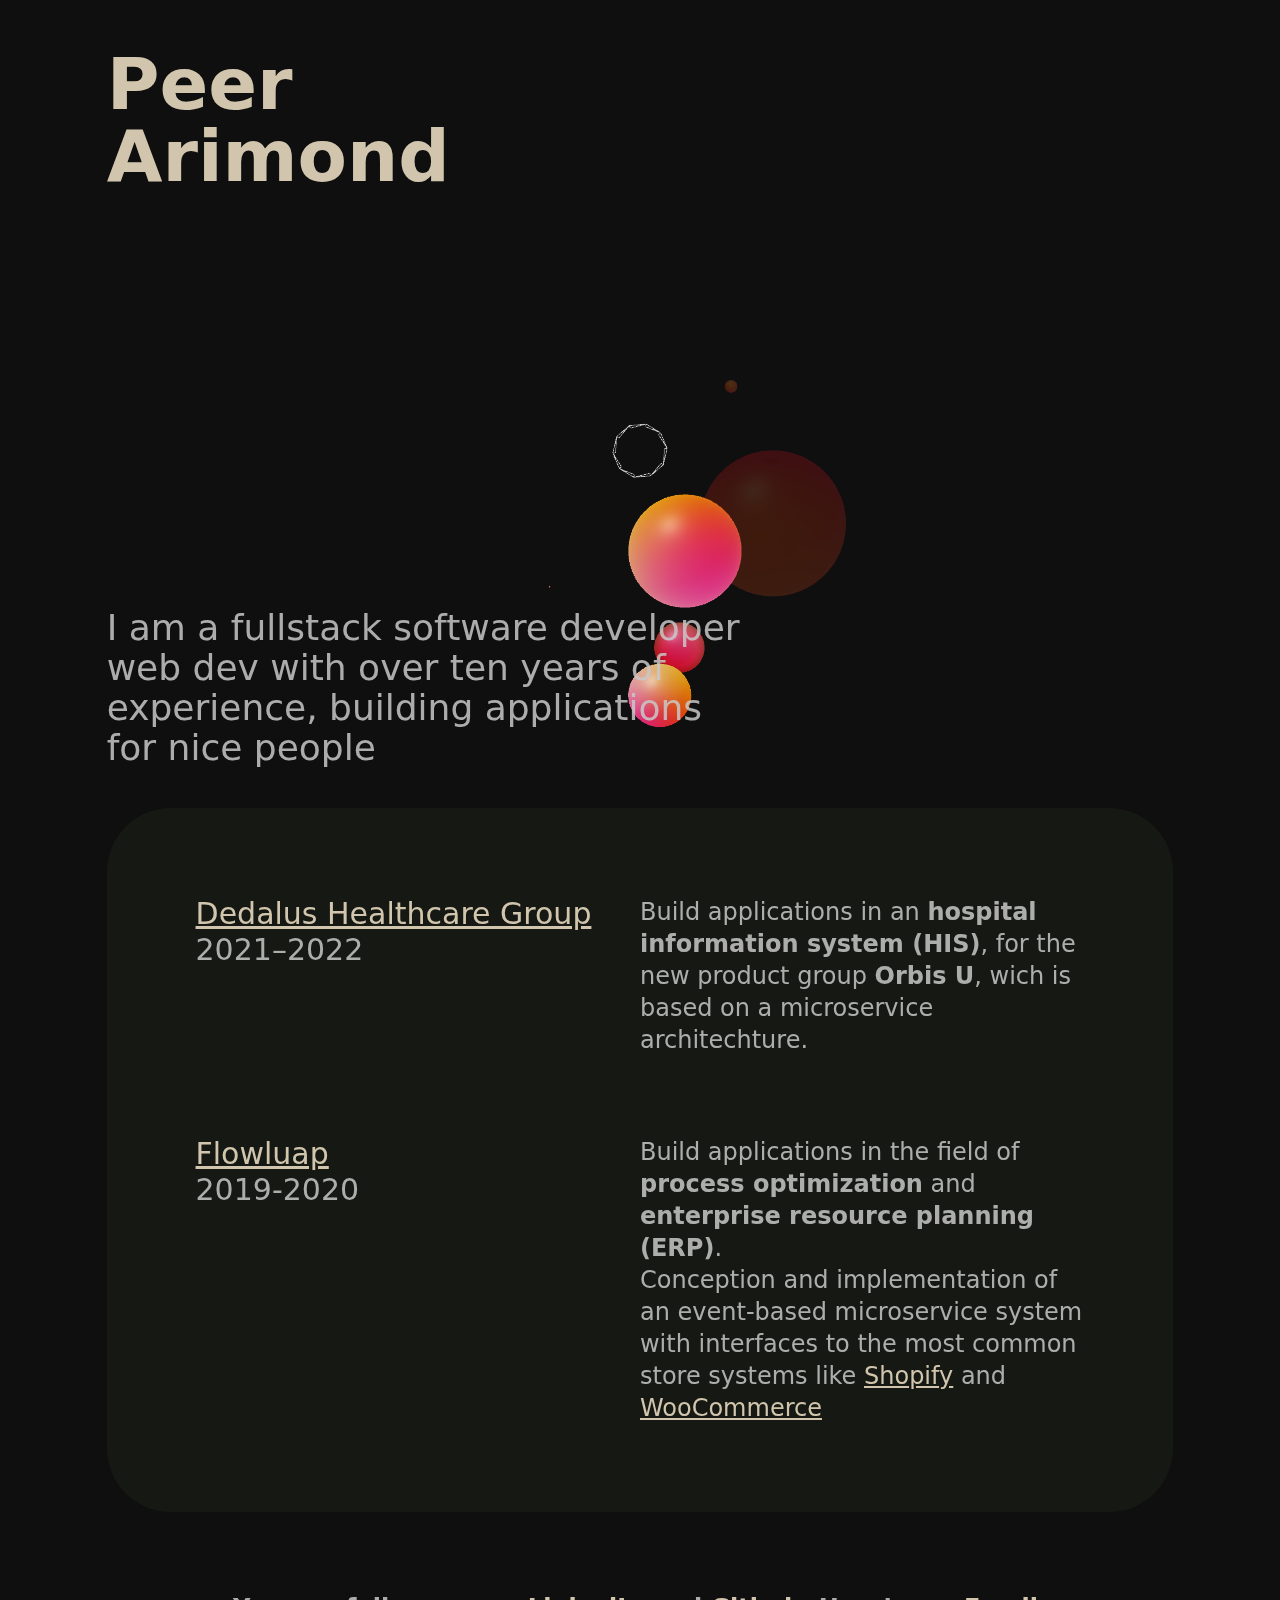
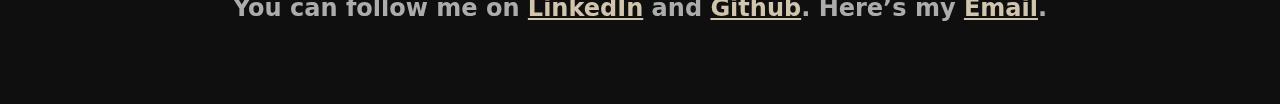
==== index.html @ 7340eb6e "Auto-generated commit [ci skip]" ====
<!DOCTYPE html><html lang="en"><head>
  <meta charset="utf-8">
  <title>Portfolio</title>
  <base href="/">
  <meta name="viewport" content="width=device-width, initial-scale=1">
  <link rel="icon" type="image/x-icon" href="favicon.ico">
<style>*,:before,:after{box-sizing:border-box;border-width:0;border-style:solid;border-color:currentColor}:before,:after{--tw-content:""}html{line-height:1.5;-webkit-text-size-adjust:100%;tab-size:4;font-family:ui-sans-serif,system-ui,-apple-system,BlinkMacSystemFont,Segoe UI,Roboto,Helvetica Neue,Arial,Noto Sans,sans-serif,"Apple Color Emoji","Segoe UI Emoji",Segoe UI Symbol,"Noto Color Emoji";font-feature-settings:normal}body{margin:0;line-height:inherit}:root{--color-primary:209 197 173;--color-secondary:200, 200, 200;--color-tertiary:88 25% 11%}*,:before,:after{--tw-border-spacing-x:0;--tw-border-spacing-y:0;--tw-translate-x:0;--tw-translate-y:0;--tw-rotate:0;--tw-skew-x:0;--tw-skew-y:0;--tw-scale-x:1;--tw-scale-y:1;--tw-pan-x: ;--tw-pan-y: ;--tw-pinch-zoom: ;--tw-scroll-snap-strictness:proximity;--tw-ordinal: ;--tw-slashed-zero: ;--tw-numeric-figure: ;--tw-numeric-spacing: ;--tw-numeric-fraction: ;--tw-ring-inset: ;--tw-ring-offset-width:0px;--tw-ring-offset-color:#fff;--tw-ring-color:rgb(59 130 246 / .5);--tw-ring-offset-shadow:0 0 #0000;--tw-ring-shadow:0 0 #0000;--tw-shadow:0 0 #0000;--tw-shadow-colored:0 0 #0000;--tw-blur: ;--tw-brightness: ;--tw-contrast: ;--tw-grayscale: ;--tw-hue-rotate: ;--tw-invert: ;--tw-saturate: ;--tw-sepia: ;--tw-drop-shadow: ;--tw-backdrop-blur: ;--tw-backdrop-brightness: ;--tw-backdrop-contrast: ;--tw-backdrop-grayscale: ;--tw-backdrop-hue-rotate: ;--tw-backdrop-invert: ;--tw-backdrop-opacity: ;--tw-backdrop-saturate: ;--tw-backdrop-sepia: }*{padding:0;margin:0;box-sizing:border-box}html,body{overflow-x:hidden}html{background:rgb(15,15,16);z-index:-20}</style><link rel="stylesheet" href="styles.ec985cc98e7683e4.css" media="print" onload="this.media='all'"><noscript><link rel="stylesheet" href="styles.ec985cc98e7683e4.css"></noscript></head>
<body>
  <app-root></app-root>
<script src="runtime.67fefa9fb21a4ef0.js" type="module"></script><script src="polyfills.e3939da79e770c83.js" type="module"></script><script src="main.a51f0bae66a8816e.js" type="module"></script>

</body></html>
---- styles.ec985cc98e7683e4.css ----
*,:before,:after{box-sizing:border-box;border-width:0;border-style:solid;border-color:currentColor}:before,:after{--tw-content: ""}html{line-height:1.5;-webkit-text-size-adjust:100%;tab-size:4;font-family:ui-sans-serif,system-ui,-apple-system,BlinkMacSystemFont,Segoe UI,Roboto,Helvetica Neue,Arial,Noto Sans,sans-serif,"Apple Color Emoji","Segoe UI Emoji",Segoe UI Symbol,"Noto Color Emoji";font-feature-settings:normal}body{margin:0;line-height:inherit}hr{height:0;color:inherit;border-top-width:1px}abbr:where([title]){-webkit-text-decoration:underline dotted;text-decoration:underline dotted}h1,h2,h3,h4,h5,h6{font-size:inherit;font-weight:inherit}a{color:inherit;text-decoration:inherit}b,strong{font-weight:bolder}code,kbd,samp,pre{font-family:ui-monospace,SFMono-Regular,Menlo,Monaco,Consolas,Liberation Mono,Courier New,monospace;font-size:1em}small{font-size:80%}sub,sup{font-size:75%;line-height:0;position:relative;vertical-align:baseline}sub{bottom:-.25em}sup{top:-.5em}table{text-indent:0;border-color:inherit;border-collapse:collapse}button,input,optgroup,select,textarea{font-family:inherit;font-size:100%;font-weight:inherit;line-height:inherit;color:inherit;margin:0;padding:0}button,select{text-transform:none}button,[type=button],[type=reset],[type=submit]{-webkit-appearance:button;background-color:transparent;background-image:none}:-moz-focusring{outline:auto}:-moz-ui-invalid{box-shadow:none}progress{vertical-align:baseline}::-webkit-inner-spin-button,::-webkit-outer-spin-button{height:auto}[type=search]{-webkit-appearance:textfield;outline-offset:-2px}::-webkit-search-decoration{-webkit-appearance:none}::-webkit-file-upload-button{-webkit-appearance:button;font:inherit}summary{display:list-item}blockquote,dl,dd,h1,h2,h3,h4,h5,h6,hr,figure,p,pre{margin:0}fieldset{margin:0;padding:0}legend{padding:0}ol,ul,menu{list-style:none;margin:0;padding:0}textarea{resize:vertical}input::placeholder,textarea::placeholder{opacity:1;color:#9ca3af}button,[role=button]{cursor:pointer}:disabled{cursor:default}img,svg,video,canvas,audio,iframe,embed,object{display:block;vertical-align:middle}img,video{max-width:100%;height:auto}[hidden]{display:none}:root{--color-primary: 209 197 173;--color-secondary: 200, 200, 200;--color-tertiary: 88 25% 11%}*,:before,:after{--tw-border-spacing-x: 0;--tw-border-spacing-y: 0;--tw-translate-x: 0;--tw-translate-y: 0;--tw-rotate: 0;--tw-skew-x: 0;--tw-skew-y: 0;--tw-scale-x: 1;--tw-scale-y: 1;--tw-pan-x: ;--tw-pan-y: ;--tw-pinch-zoom: ;--tw-scroll-snap-strictness: proximity;--tw-ordinal: ;--tw-slashed-zero: ;--tw-numeric-figure: ;--tw-numeric-spacing: ;--tw-numeric-fraction: ;--tw-ring-inset: ;--tw-ring-offset-width: 0px;--tw-ring-offset-color: #fff;--tw-ring-color: rgb(59 130 246 / .5);--tw-ring-offset-shadow: 0 0 #0000;--tw-ring-shadow: 0 0 #0000;--tw-shadow: 0 0 #0000;--tw-shadow-colored: 0 0 #0000;--tw-blur: ;--tw-brightness: ;--tw-contrast: ;--tw-grayscale: ;--tw-hue-rotate: ;--tw-invert: ;--tw-saturate: ;--tw-sepia: ;--tw-drop-shadow: ;--tw-backdrop-blur: ;--tw-backdrop-brightness: ;--tw-backdrop-contrast: ;--tw-backdrop-grayscale: ;--tw-backdrop-hue-rotate: ;--tw-backdrop-invert: ;--tw-backdrop-opacity: ;--tw-backdrop-saturate: ;--tw-backdrop-sepia: }::-webkit-backdrop{--tw-border-spacing-x: 0;--tw-border-spacing-y: 0;--tw-translate-x: 0;--tw-translate-y: 0;--tw-rotate: 0;--tw-skew-x: 0;--tw-skew-y: 0;--tw-scale-x: 1;--tw-scale-y: 1;--tw-pan-x: ;--tw-pan-y: ;--tw-pinch-zoom: ;--tw-scroll-snap-strictness: proximity;--tw-ordinal: ;--tw-slashed-zero: ;--tw-numeric-figure: ;--tw-numeric-spacing: ;--tw-numeric-fraction: ;--tw-ring-inset: ;--tw-ring-offset-width: 0px;--tw-ring-offset-color: #fff;--tw-ring-color: rgb(59 130 246 / .5);--tw-ring-offset-shadow: 0 0 #0000;--tw-ring-shadow: 0 0 #0000;--tw-shadow: 0 0 #0000;--tw-shadow-colored: 0 0 #0000;--tw-blur: ;--tw-brightness: ;--tw-contrast: ;--tw-grayscale: ;--tw-hue-rotate: ;--tw-invert: ;--tw-saturate: ;--tw-sepia: ;--tw-drop-shadow: ;--tw-backdrop-blur: ;--tw-backdrop-brightness: ;--tw-backdrop-contrast: ;--tw-backdrop-grayscale: ;--tw-backdrop-hue-rotate: ;--tw-backdrop-invert: ;--tw-backdrop-opacity: ;--tw-backdrop-saturate: ;--tw-backdrop-sepia: }::backdrop{--tw-border-spacing-x: 0;--tw-border-spacing-y: 0;--tw-translate-x: 0;--tw-translate-y: 0;--tw-rotate: 0;--tw-skew-x: 0;--tw-skew-y: 0;--tw-scale-x: 1;--tw-scale-y: 1;--tw-pan-x: ;--tw-pan-y: ;--tw-pinch-zoom: ;--tw-scroll-snap-strictness: proximity;--tw-ordinal: ;--tw-slashed-zero: ;--tw-numeric-figure: ;--tw-numeric-spacing: ;--tw-numeric-fraction: ;--tw-ring-inset: ;--tw-ring-offset-width: 0px;--tw-ring-offset-color: #fff;--tw-ring-color: rgb(59 130 246 / .5);--tw-ring-offset-shadow: 0 0 #0000;--tw-ring-shadow: 0 0 #0000;--tw-shadow: 0 0 #0000;--tw-shadow-colored: 0 0 #0000;--tw-blur: ;--tw-brightness: ;--tw-contrast: ;--tw-grayscale: ;--tw-hue-rotate: ;--tw-invert: ;--tw-saturate: ;--tw-sepia: ;--tw-drop-shadow: ;--tw-backdrop-blur: ;--tw-backdrop-brightness: ;--tw-backdrop-contrast: ;--tw-backdrop-grayscale: ;--tw-backdrop-hue-rotate: ;--tw-backdrop-invert: ;--tw-backdrop-opacity: ;--tw-backdrop-saturate: ;--tw-backdrop-sepia: }.fixed{position:fixed}.top-0{top:0}.right-0{right:0}.left-0{left:0}.-z-10{z-index:-10}.z-10{z-index:10}.my-20{margin-top:5rem;margin-bottom:5rem}.mt-10{margin-top:2.5rem}.flex{display:flex}.grid{display:grid}.h-full{height:100%}.grid-cols-layout{grid-template-columns:1fr 10fr 0fr 1fr}.grid-cols-timeline{grid-template-columns:1fr 5fr 5fr 1fr}.grid-rows-layout{grid-template-rows:1fr 3fr auto}.grid-rows-timeline{grid-template-rows:1fr auto}.flex-col{flex-direction:column}.justify-end{justify-content:flex-end}.place-self-center{place-self:center}.rounded-4xl{border-radius:4rem}.bg-tertiary{background-color:hsl(var(--color-tertiary) / .5)}.py-12{padding-top:3rem;padding-bottom:3rem}.py-10{padding-top:2.5rem;padding-bottom:2.5rem}.pt-12{padding-top:3rem}.text-2xl{font-size:1.5rem;line-height:2rem}.text-7xl{font-size:4.5rem;line-height:1}.text-4xl{font-size:2.25rem;line-height:2.5rem}.text-3xl{font-size:1.875rem;line-height:2.25rem}.font-bold{font-weight:700}.text-secondary{color:rgba(var(--color-secondary),.85)}.text-primary{color:rgb(var(--color-primary) / 1)}.underline{text-decoration-line:underline}.shadow{--tw-shadow: 0 1px 3px 0 rgb(0 0 0 / .1), 0 1px 2px -1px rgb(0 0 0 / .1);--tw-shadow-colored: 0 1px 3px 0 var(--tw-shadow-color), 0 1px 2px -1px var(--tw-shadow-color);box-shadow:var(--tw-ring-offset-shadow, 0 0 #0000),var(--tw-ring-shadow, 0 0 #0000),var(--tw-shadow)}.backdrop-blur-2xl{--tw-backdrop-blur: blur(40px);-webkit-backdrop-filter:var(--tw-backdrop-blur) var(--tw-backdrop-brightness) var(--tw-backdrop-contrast) var(--tw-backdrop-grayscale) var(--tw-backdrop-hue-rotate) var(--tw-backdrop-invert) var(--tw-backdrop-opacity) var(--tw-backdrop-saturate) var(--tw-backdrop-sepia);backdrop-filter:var(--tw-backdrop-blur) var(--tw-backdrop-brightness) var(--tw-backdrop-contrast) var(--tw-backdrop-grayscale) var(--tw-backdrop-hue-rotate) var(--tw-backdrop-invert) var(--tw-backdrop-opacity) var(--tw-backdrop-saturate) var(--tw-backdrop-sepia)}.backdrop-saturate-200{--tw-backdrop-saturate: saturate(2);-webkit-backdrop-filter:var(--tw-backdrop-blur) var(--tw-backdrop-brightness) var(--tw-backdrop-contrast) var(--tw-backdrop-grayscale) var(--tw-backdrop-hue-rotate) var(--tw-backdrop-invert) var(--tw-backdrop-opacity) var(--tw-backdrop-saturate) var(--tw-backdrop-sepia);backdrop-filter:var(--tw-backdrop-blur) var(--tw-backdrop-brightness) var(--tw-backdrop-contrast) var(--tw-backdrop-grayscale) var(--tw-backdrop-hue-rotate) var(--tw-backdrop-invert) var(--tw-backdrop-opacity) var(--tw-backdrop-saturate) var(--tw-backdrop-sepia)}.grid-areas-layout{grid-template-areas:". header header ." ". intro . ." ". timeline timeline ." ". footer footer ."}.grid-areas-timeline{grid-template-areas:". company company ." ". description description ."}.grid-in-header{grid-area:header}.grid-in-intro{grid-area:intro}.grid-in-timeline{grid-area:timeline}.grid-in-footer{grid-area:footer}.grid-in-company{grid-area:company}.grid-in-description{grid-area:description}@media (min-width: 640px){.sm\:grid-cols-layout-sm{grid-template-columns:1fr 8fr 2 fr 1fr}.sm\:grid-rows-timeline-sm{grid-template-rows:auto}.sm\:grid-areas-timeline-sm{grid-template-areas:". company description ."}}@media (min-width: 768px){.md\:grid-cols-layout-md{grid-template-columns:1fr 6fr 4fr 1fr}}*{padding:0;margin:0;box-sizing:border-box}html,body{overflow-x:hidden}html{background:rgb(15,15,16);z-index:-20}
---- styles.ec985cc98e7683e4.css ----
*,:before,:after{box-sizing:border-box;border-width:0;border-style:solid;border-color:currentColor}:before,:after{--tw-content: ""}html{line-height:1.5;-webkit-text-size-adjust:100%;tab-size:4;font-family:ui-sans-serif,system-ui,-apple-system,BlinkMacSystemFont,Segoe UI,Roboto,Helvetica Neue,Arial,Noto Sans,sans-serif,"Apple Color Emoji","Segoe UI Emoji",Segoe UI Symbol,"Noto Color Emoji";font-feature-settings:normal}body{margin:0;line-height:inherit}hr{height:0;color:inherit;border-top-width:1px}abbr:where([title]){-webkit-text-decoration:underline dotted;text-decoration:underline dotted}h1,h2,h3,h4,h5,h6{font-size:inherit;font-weight:inherit}a{color:inherit;text-decoration:inherit}b,strong{font-weight:bolder}code,kbd,samp,pre{font-family:ui-monospace,SFMono-Regular,Menlo,Monaco,Consolas,Liberation Mono,Courier New,monospace;font-size:1em}small{font-size:80%}sub,sup{font-size:75%;line-height:0;position:relative;vertical-align:baseline}sub{bottom:-.25em}sup{top:-.5em}table{text-indent:0;border-color:inherit;border-collapse:collapse}button,input,optgroup,select,textarea{font-family:inherit;font-size:100%;font-weight:inherit;line-height:inherit;color:inherit;margin:0;padding:0}button,select{text-transform:none}button,[type=button],[type=reset],[type=submit]{-webkit-appearance:button;background-color:transparent;background-image:none}:-moz-focusring{outline:auto}:-moz-ui-invalid{box-shadow:none}progress{vertical-align:baseline}::-webkit-inner-spin-button,::-webkit-outer-spin-button{height:auto}[type=search]{-webkit-appearance:textfield;outline-offset:-2px}::-webkit-search-decoration{-webkit-appearance:none}::-webkit-file-upload-button{-webkit-appearance:button;font:inherit}summary{display:list-item}blockquote,dl,dd,h1,h2,h3,h4,h5,h6,hr,figure,p,pre{margin:0}fieldset{margin:0;padding:0}legend{padding:0}ol,ul,menu{list-style:none;margin:0;padding:0}textarea{resize:vertical}input::placeholder,textarea::placeholder{opacity:1;color:#9ca3af}button,[role=button]{cursor:pointer}:disabled{cursor:default}img,svg,video,canvas,audio,iframe,embed,object{display:block;vertical-align:middle}img,video{max-width:100%;height:auto}[hidden]{display:none}:root{--color-primary: 209 197 173;--color-secondary: 200, 200, 200;--color-tertiary: 88 25% 11%}*,:before,:after{--tw-border-spacing-x: 0;--tw-border-spacing-y: 0;--tw-translate-x: 0;--tw-translate-y: 0;--tw-rotate: 0;--tw-skew-x: 0;--tw-skew-y: 0;--tw-scale-x: 1;--tw-scale-y: 1;--tw-pan-x: ;--tw-pan-y: ;--tw-pinch-zoom: ;--tw-scroll-snap-strictness: proximity;--tw-ordinal: ;--tw-slashed-zero: ;--tw-numeric-figure: ;--tw-numeric-spacing: ;--tw-numeric-fraction: ;--tw-ring-inset: ;--tw-ring-offset-width: 0px;--tw-ring-offset-color: #fff;--tw-ring-color: rgb(59 130 246 / .5);--tw-ring-offset-shadow: 0 0 #0000;--tw-ring-shadow: 0 0 #0000;--tw-shadow: 0 0 #0000;--tw-shadow-colored: 0 0 #0000;--tw-blur: ;--tw-brightness: ;--tw-contrast: ;--tw-grayscale: ;--tw-hue-rotate: ;--tw-invert: ;--tw-saturate: ;--tw-sepia: ;--tw-drop-shadow: ;--tw-backdrop-blur: ;--tw-backdrop-brightness: ;--tw-backdrop-contrast: ;--tw-backdrop-grayscale: ;--tw-backdrop-hue-rotate: ;--tw-backdrop-invert: ;--tw-backdrop-opacity: ;--tw-backdrop-saturate: ;--tw-backdrop-sepia: }::-webkit-backdrop{--tw-border-spacing-x: 0;--tw-border-spacing-y: 0;--tw-translate-x: 0;--tw-translate-y: 0;--tw-rotate: 0;--tw-skew-x: 0;--tw-skew-y: 0;--tw-scale-x: 1;--tw-scale-y: 1;--tw-pan-x: ;--tw-pan-y: ;--tw-pinch-zoom: ;--tw-scroll-snap-strictness: proximity;--tw-ordinal: ;--tw-slashed-zero: ;--tw-numeric-figure: ;--tw-numeric-spacing: ;--tw-numeric-fraction: ;--tw-ring-inset: ;--tw-ring-offset-width: 0px;--tw-ring-offset-color: #fff;--tw-ring-color: rgb(59 130 246 / .5);--tw-ring-offset-shadow: 0 0 #0000;--tw-ring-shadow: 0 0 #0000;--tw-shadow: 0 0 #0000;--tw-shadow-colored: 0 0 #0000;--tw-blur: ;--tw-brightness: ;--tw-contrast: ;--tw-grayscale: ;--tw-hue-rotate: ;--tw-invert: ;--tw-saturate: ;--tw-sepia: ;--tw-drop-shadow: ;--tw-backdrop-blur: ;--tw-backdrop-brightness: ;--tw-backdrop-contrast: ;--tw-backdrop-grayscale: ;--tw-backdrop-hue-rotate: ;--tw-backdrop-invert: ;--tw-backdrop-opacity: ;--tw-backdrop-saturate: ;--tw-backdrop-sepia: }::backdrop{--tw-border-spacing-x: 0;--tw-border-spacing-y: 0;--tw-translate-x: 0;--tw-translate-y: 0;--tw-rotate: 0;--tw-skew-x: 0;--tw-skew-y: 0;--tw-scale-x: 1;--tw-scale-y: 1;--tw-pan-x: ;--tw-pan-y: ;--tw-pinch-zoom: ;--tw-scroll-snap-strictness: proximity;--tw-ordinal: ;--tw-slashed-zero: ;--tw-numeric-figure: ;--tw-numeric-spacing: ;--tw-numeric-fraction: ;--tw-ring-inset: ;--tw-ring-offset-width: 0px;--tw-ring-offset-color: #fff;--tw-ring-color: rgb(59 130 246 / .5);--tw-ring-offset-shadow: 0 0 #0000;--tw-ring-shadow: 0 0 #0000;--tw-shadow: 0 0 #0000;--tw-shadow-colored: 0 0 #0000;--tw-blur: ;--tw-brightness: ;--tw-contrast: ;--tw-grayscale: ;--tw-hue-rotate: ;--tw-invert: ;--tw-saturate: ;--tw-sepia: ;--tw-drop-shadow: ;--tw-backdrop-blur: ;--tw-backdrop-brightness: ;--tw-backdrop-contrast: ;--tw-backdrop-grayscale: ;--tw-backdrop-hue-rotate: ;--tw-backdrop-invert: ;--tw-backdrop-opacity: ;--tw-backdrop-saturate: ;--tw-backdrop-sepia: }.fixed{position:fixed}.top-0{top:0}.right-0{right:0}.left-0{left:0}.-z-10{z-index:-10}.z-10{z-index:10}.my-20{margin-top:5rem;margin-bottom:5rem}.mt-10{margin-top:2.5rem}.flex{display:flex}.grid{display:grid}.h-full{height:100%}.grid-cols-layout{grid-template-columns:1fr 10fr 0fr 1fr}.grid-cols-timeline{grid-template-columns:1fr 5fr 5fr 1fr}.grid-rows-layout{grid-template-rows:1fr 3fr auto}.grid-rows-timeline{grid-template-rows:1fr auto}.flex-col{flex-direction:column}.justify-end{justify-content:flex-end}.place-self-center{place-self:center}.rounded-4xl{border-radius:4rem}.bg-tertiary{background-color:hsl(var(--color-tertiary) / .5)}.py-12{padding-top:3rem;padding-bottom:3rem}.py-10{padding-top:2.5rem;padding-bottom:2.5rem}.pt-12{padding-top:3rem}.text-2xl{font-size:1.5rem;line-height:2rem}.text-7xl{font-size:4.5rem;line-height:1}.text-4xl{font-size:2.25rem;line-height:2.5rem}.text-3xl{font-size:1.875rem;line-height:2.25rem}.font-bold{font-weight:700}.text-secondary{color:rgba(var(--color-secondary),.85)}.text-primary{color:rgb(var(--color-primary) / 1)}.underline{text-decoration-line:underline}.shadow{--tw-shadow: 0 1px 3px 0 rgb(0 0 0 / .1), 0 1px 2px -1px rgb(0 0 0 / .1);--tw-shadow-colored: 0 1px 3px 0 var(--tw-shadow-color), 0 1px 2px -1px var(--tw-shadow-color);box-shadow:var(--tw-ring-offset-shadow, 0 0 #0000),var(--tw-ring-shadow, 0 0 #0000),var(--tw-shadow)}.backdrop-blur-2xl{--tw-backdrop-blur: blur(40px);-webkit-backdrop-filter:var(--tw-backdrop-blur) var(--tw-backdrop-brightness) var(--tw-backdrop-contrast) var(--tw-backdrop-grayscale) var(--tw-backdrop-hue-rotate) var(--tw-backdrop-invert) var(--tw-backdrop-opacity) var(--tw-backdrop-saturate) var(--tw-backdrop-sepia);backdrop-filter:var(--tw-backdrop-blur) var(--tw-backdrop-brightness) var(--tw-backdrop-contrast) var(--tw-backdrop-grayscale) var(--tw-backdrop-hue-rotate) var(--tw-backdrop-invert) var(--tw-backdrop-opacity) var(--tw-backdrop-saturate) var(--tw-backdrop-sepia)}.backdrop-saturate-200{--tw-backdrop-saturate: saturate(2);-webkit-backdrop-filter:var(--tw-backdrop-blur) var(--tw-backdrop-brightness) var(--tw-backdrop-contrast) var(--tw-backdrop-grayscale) var(--tw-backdrop-hue-rotate) var(--tw-backdrop-invert) var(--tw-backdrop-opacity) var(--tw-backdrop-saturate) var(--tw-backdrop-sepia);backdrop-filter:var(--tw-backdrop-blur) var(--tw-backdrop-brightness) var(--tw-backdrop-contrast) var(--tw-backdrop-grayscale) var(--tw-backdrop-hue-rotate) var(--tw-backdrop-invert) var(--tw-backdrop-opacity) var(--tw-backdrop-saturate) var(--tw-backdrop-sepia)}.grid-areas-layout{grid-template-areas:". header header ." ". intro . ." ". timeline timeline ." ". footer footer ."}.grid-areas-timeline{grid-template-areas:". company company ." ". description description ."}.grid-in-header{grid-area:header}.grid-in-intro{grid-area:intro}.grid-in-timeline{grid-area:timeline}.grid-in-footer{grid-area:footer}.grid-in-company{grid-area:company}.grid-in-description{grid-area:description}@media (min-width: 640px){.sm\:grid-cols-layout-sm{grid-template-columns:1fr 8fr 2 fr 1fr}.sm\:grid-rows-timeline-sm{grid-template-rows:auto}.sm\:grid-areas-timeline-sm{grid-template-areas:". company description ."}}@media (min-width: 768px){.md\:grid-cols-layout-md{grid-template-columns:1fr 6fr 4fr 1fr}}*{padding:0;margin:0;box-sizing:border-box}html,body{overflow-x:hidden}html{background:rgb(15,15,16);z-index:-20}
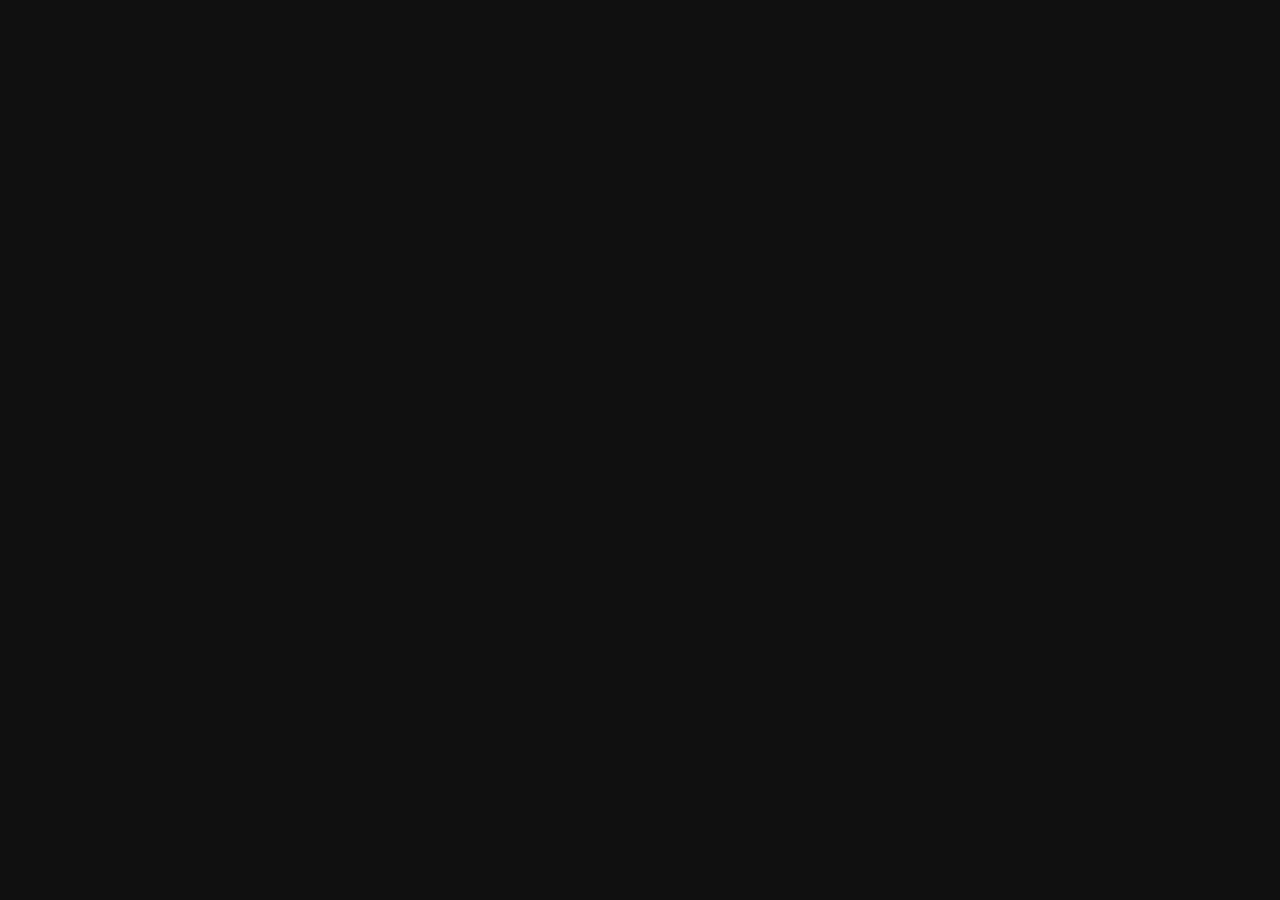
==== commit b6d36987: "Auto-generated commit [ci skip]" ====
--- a/index.html
+++ b/index.html
@@ -1,7 +1,7 @@
 <!DOCTYPE html><html lang="en"><head>
   <meta charset="utf-8">
   <title>Portfolio</title>
-  <base href="/">
+  <base href="/peer-arimond/">
   <meta name="viewport" content="width=device-width, initial-scale=1">
   <link rel="icon" type="image/x-icon" href="favicon.ico">
 <style>*,:before,:after{box-sizing:border-box;border-width:0;border-style:solid;border-color:currentColor}:before,:after{--tw-content:""}html{line-height:1.5;-webkit-text-size-adjust:100%;tab-size:4;font-family:ui-sans-serif,system-ui,-apple-system,BlinkMacSystemFont,Segoe UI,Roboto,Helvetica Neue,Arial,Noto Sans,sans-serif,"Apple Color Emoji","Segoe UI Emoji",Segoe UI Symbol,"Noto Color Emoji";font-feature-settings:normal}body{margin:0;line-height:inherit}:root{--color-primary:209 197 173;--color-secondary:200, 200, 200;--color-tertiary:88 25% 11%}*,:before,:after{--tw-border-spacing-x:0;--tw-border-spacing-y:0;--tw-translate-x:0;--tw-translate-y:0;--tw-rotate:0;--tw-skew-x:0;--tw-skew-y:0;--tw-scale-x:1;--tw-scale-y:1;--tw-pan-x: ;--tw-pan-y: ;--tw-pinch-zoom: ;--tw-scroll-snap-strictness:proximity;--tw-ordinal: ;--tw-slashed-zero: ;--tw-numeric-figure: ;--tw-numeric-spacing: ;--tw-numeric-fraction: ;--tw-ring-inset: ;--tw-ring-offset-width:0px;--tw-ring-offset-color:#fff;--tw-ring-color:rgb(59 130 246 / .5);--tw-ring-offset-shadow:0 0 #0000;--tw-ring-shadow:0 0 #0000;--tw-shadow:0 0 #0000;--tw-shadow-colored:0 0 #0000;--tw-blur: ;--tw-brightness: ;--tw-contrast: ;--tw-grayscale: ;--tw-hue-rotate: ;--tw-invert: ;--tw-saturate: ;--tw-sepia: ;--tw-drop-shadow: ;--tw-backdrop-blur: ;--tw-backdrop-brightness: ;--tw-backdrop-contrast: ;--tw-backdrop-grayscale: ;--tw-backdrop-hue-rotate: ;--tw-backdrop-invert: ;--tw-backdrop-opacity: ;--tw-backdrop-saturate: ;--tw-backdrop-sepia: }*{padding:0;margin:0;box-sizing:border-box}html,body{overflow-x:hidden}html{background:rgb(15,15,16);z-index:-20}</style><link rel="stylesheet" href="styles.ec985cc98e7683e4.css" media="print" onload="this.media='all'"><noscript><link rel="stylesheet" href="styles.ec985cc98e7683e4.css"></noscript></head>
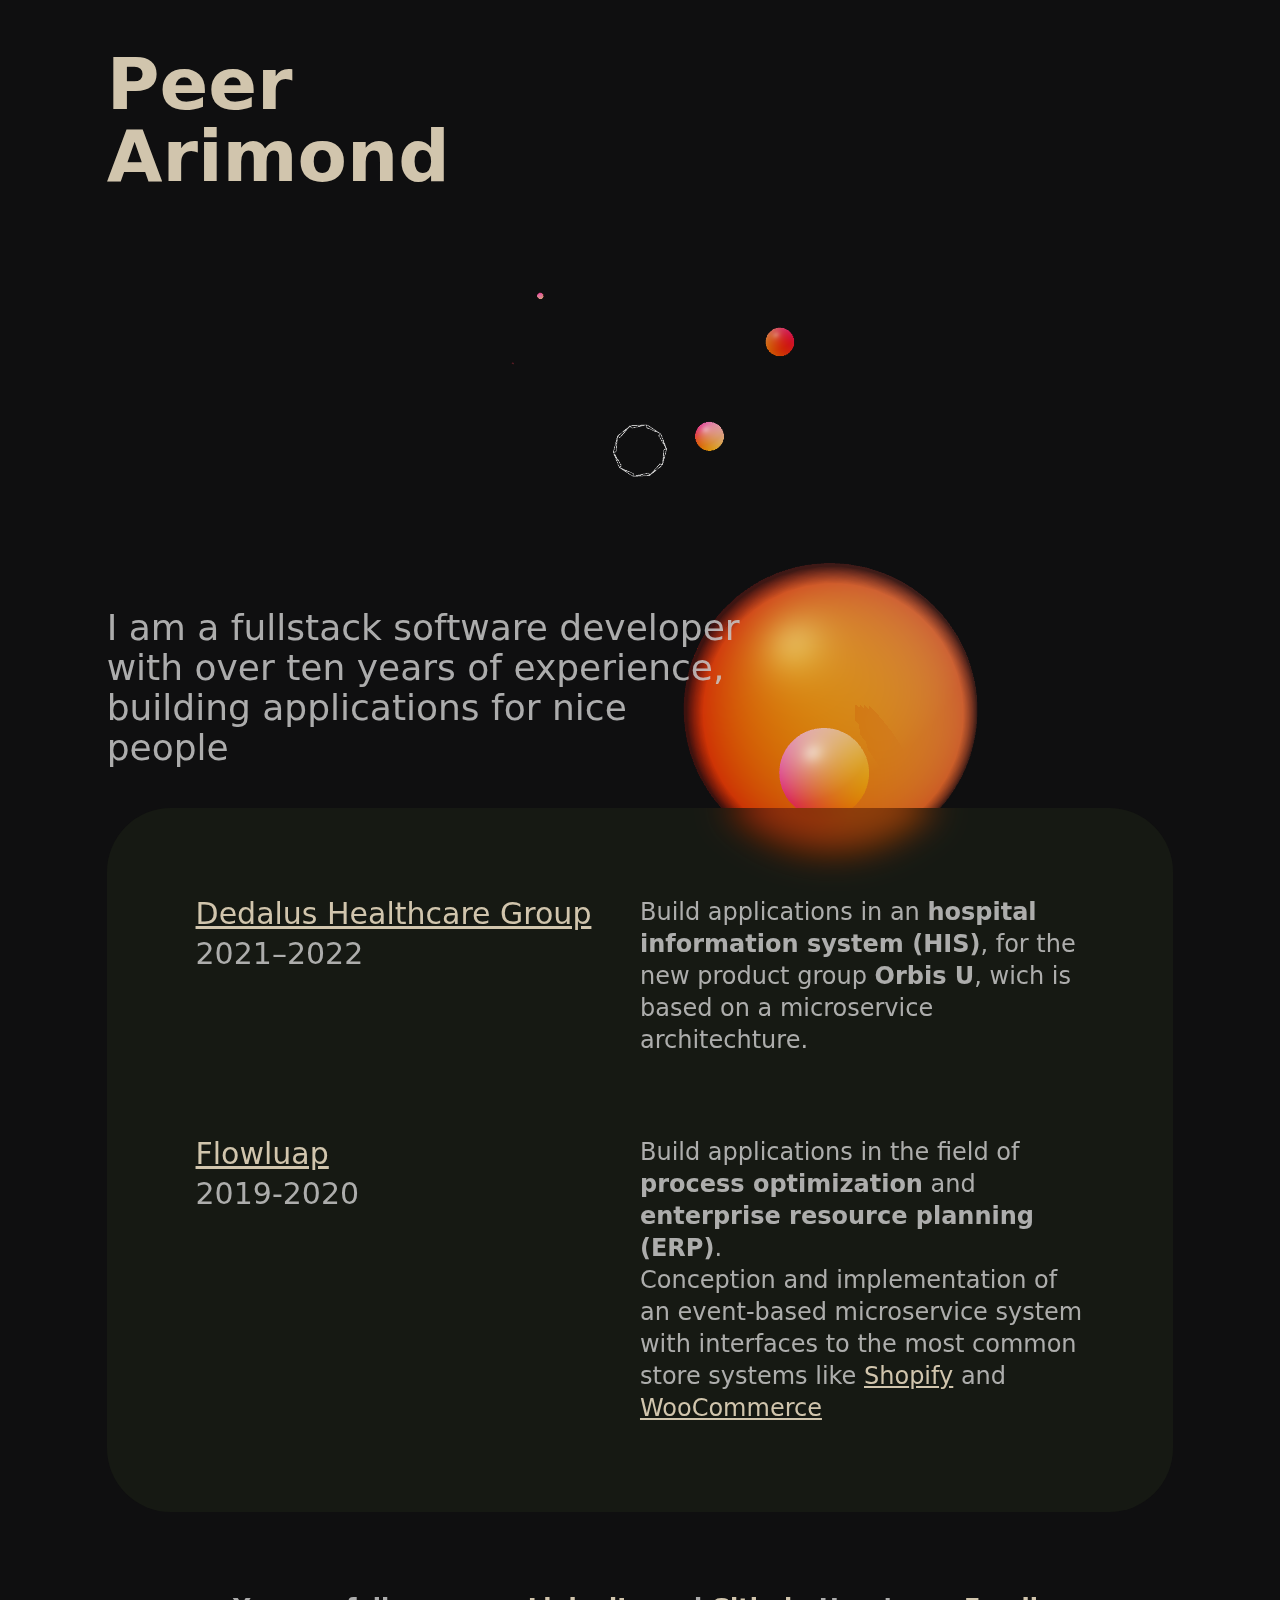
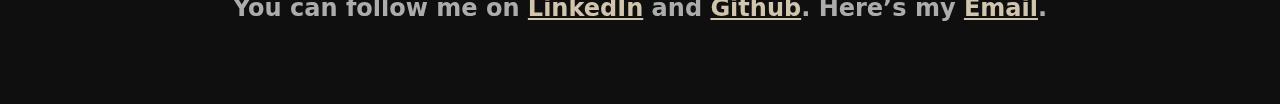
==== commit ee0d4c96: "Auto-generated commit [ci skip]" ====
--- a/index.html
+++ b/index.html
@@ -1,12 +1,12 @@
 <!DOCTYPE html><html lang="en"><head>
   <meta charset="utf-8">
   <title>Portfolio</title>
-  <base href="/peer-arimond/">
+  <base href="/">
   <meta name="viewport" content="width=device-width, initial-scale=1">
   <link rel="icon" type="image/x-icon" href="favicon.ico">
-<style>*,:before,:after{box-sizing:border-box;border-width:0;border-style:solid;border-color:currentColor}:before,:after{--tw-content:""}html{line-height:1.5;-webkit-text-size-adjust:100%;tab-size:4;font-family:ui-sans-serif,system-ui,-apple-system,BlinkMacSystemFont,Segoe UI,Roboto,Helvetica Neue,Arial,Noto Sans,sans-serif,"Apple Color Emoji","Segoe UI Emoji",Segoe UI Symbol,"Noto Color Emoji";font-feature-settings:normal}body{margin:0;line-height:inherit}:root{--color-primary:209 197 173;--color-secondary:200, 200, 200;--color-tertiary:88 25% 11%}*,:before,:after{--tw-border-spacing-x:0;--tw-border-spacing-y:0;--tw-translate-x:0;--tw-translate-y:0;--tw-rotate:0;--tw-skew-x:0;--tw-skew-y:0;--tw-scale-x:1;--tw-scale-y:1;--tw-pan-x: ;--tw-pan-y: ;--tw-pinch-zoom: ;--tw-scroll-snap-strictness:proximity;--tw-ordinal: ;--tw-slashed-zero: ;--tw-numeric-figure: ;--tw-numeric-spacing: ;--tw-numeric-fraction: ;--tw-ring-inset: ;--tw-ring-offset-width:0px;--tw-ring-offset-color:#fff;--tw-ring-color:rgb(59 130 246 / .5);--tw-ring-offset-shadow:0 0 #0000;--tw-ring-shadow:0 0 #0000;--tw-shadow:0 0 #0000;--tw-shadow-colored:0 0 #0000;--tw-blur: ;--tw-brightness: ;--tw-contrast: ;--tw-grayscale: ;--tw-hue-rotate: ;--tw-invert: ;--tw-saturate: ;--tw-sepia: ;--tw-drop-shadow: ;--tw-backdrop-blur: ;--tw-backdrop-brightness: ;--tw-backdrop-contrast: ;--tw-backdrop-grayscale: ;--tw-backdrop-hue-rotate: ;--tw-backdrop-invert: ;--tw-backdrop-opacity: ;--tw-backdrop-saturate: ;--tw-backdrop-sepia: }*{padding:0;margin:0;box-sizing:border-box}html,body{overflow-x:hidden}html{background:rgb(15,15,16);z-index:-20}</style><link rel="stylesheet" href="styles.ec985cc98e7683e4.css" media="print" onload="this.media='all'"><noscript><link rel="stylesheet" href="styles.ec985cc98e7683e4.css"></noscript></head>
+<style>*,:before,:after{box-sizing:border-box;border-width:0;border-style:solid;border-color:currentColor}:before,:after{--tw-content:""}html{line-height:1.5;-webkit-text-size-adjust:100%;tab-size:4;font-family:ui-sans-serif,system-ui,-apple-system,BlinkMacSystemFont,Segoe UI,Roboto,Helvetica Neue,Arial,Noto Sans,sans-serif,"Apple Color Emoji","Segoe UI Emoji",Segoe UI Symbol,"Noto Color Emoji";font-feature-settings:normal}body{margin:0;line-height:inherit}:root{--color-primary:209 197 173;--color-secondary:200, 200, 200;--color-tertiary:88 25% 11%}*,:before,:after{--tw-border-spacing-x:0;--tw-border-spacing-y:0;--tw-translate-x:0;--tw-translate-y:0;--tw-rotate:0;--tw-skew-x:0;--tw-skew-y:0;--tw-scale-x:1;--tw-scale-y:1;--tw-pan-x: ;--tw-pan-y: ;--tw-pinch-zoom: ;--tw-scroll-snap-strictness:proximity;--tw-ordinal: ;--tw-slashed-zero: ;--tw-numeric-figure: ;--tw-numeric-spacing: ;--tw-numeric-fraction: ;--tw-ring-inset: ;--tw-ring-offset-width:0px;--tw-ring-offset-color:#fff;--tw-ring-color:rgb(59 130 246 / .5);--tw-ring-offset-shadow:0 0 #0000;--tw-ring-shadow:0 0 #0000;--tw-shadow:0 0 #0000;--tw-shadow-colored:0 0 #0000;--tw-blur: ;--tw-brightness: ;--tw-contrast: ;--tw-grayscale: ;--tw-hue-rotate: ;--tw-invert: ;--tw-saturate: ;--tw-sepia: ;--tw-drop-shadow: ;--tw-backdrop-blur: ;--tw-backdrop-brightness: ;--tw-backdrop-contrast: ;--tw-backdrop-grayscale: ;--tw-backdrop-hue-rotate: ;--tw-backdrop-invert: ;--tw-backdrop-opacity: ;--tw-backdrop-saturate: ;--tw-backdrop-sepia: }*{padding:0;margin:0;box-sizing:border-box}html,body{overflow-x:hidden}html{background:rgb(15,15,16);z-index:-20}</style><link rel="stylesheet" href="styles.a7228da8d2504c2a.css" media="print" onload="this.media='all'"><noscript><link rel="stylesheet" href="styles.a7228da8d2504c2a.css"></noscript></head>
 <body>
   <app-root></app-root>
-<script src="runtime.67fefa9fb21a4ef0.js" type="module"></script><script src="polyfills.e3939da79e770c83.js" type="module"></script><script src="main.a51f0bae66a8816e.js" type="module"></script>
+<script src="runtime.67fefa9fb21a4ef0.js" type="module"></script><script src="polyfills.e3939da79e770c83.js" type="module"></script><script src="main.e2fc03b09c9a84e8.js" type="module"></script>
 
 </body></html>--- a/styles.a7228da8d2504c2a.css
+++ b/styles.a7228da8d2504c2a.css
@@ -0,0 +1 @@
+*,:before,:after{box-sizing:border-box;border-width:0;border-style:solid;border-color:currentColor}:before,:after{--tw-content: ""}html{line-height:1.5;-webkit-text-size-adjust:100%;tab-size:4;font-family:ui-sans-serif,system-ui,-apple-system,BlinkMacSystemFont,Segoe UI,Roboto,Helvetica Neue,Arial,Noto Sans,sans-serif,"Apple Color Emoji","Segoe UI Emoji",Segoe UI Symbol,"Noto Color Emoji";font-feature-settings:normal}body{margin:0;line-height:inherit}hr{height:0;color:inherit;border-top-width:1px}abbr:where([title]){-webkit-text-decoration:underline dotted;text-decoration:underline dotted}h1,h2,h3,h4,h5,h6{font-size:inherit;font-weight:inherit}a{color:inherit;text-decoration:inherit}b,strong{font-weight:bolder}code,kbd,samp,pre{font-family:ui-monospace,SFMono-Regular,Menlo,Monaco,Consolas,Liberation Mono,Courier New,monospace;font-size:1em}small{font-size:80%}sub,sup{font-size:75%;line-height:0;position:relative;vertical-align:baseline}sub{bottom:-.25em}sup{top:-.5em}table{text-indent:0;border-color:inherit;border-collapse:collapse}button,input,optgroup,select,textarea{font-family:inherit;font-size:100%;font-weight:inherit;line-height:inherit;color:inherit;margin:0;padding:0}button,select{text-transform:none}button,[type=button],[type=reset],[type=submit]{-webkit-appearance:button;background-color:transparent;background-image:none}:-moz-focusring{outline:auto}:-moz-ui-invalid{box-shadow:none}progress{vertical-align:baseline}::-webkit-inner-spin-button,::-webkit-outer-spin-button{height:auto}[type=search]{-webkit-appearance:textfield;outline-offset:-2px}::-webkit-search-decoration{-webkit-appearance:none}::-webkit-file-upload-button{-webkit-appearance:button;font:inherit}summary{display:list-item}blockquote,dl,dd,h1,h2,h3,h4,h5,h6,hr,figure,p,pre{margin:0}fieldset{margin:0;padding:0}legend{padding:0}ol,ul,menu{list-style:none;margin:0;padding:0}textarea{resize:vertical}input::placeholder,textarea::placeholder{opacity:1;color:#9ca3af}button,[role=button]{cursor:pointer}:disabled{cursor:default}img,svg,video,canvas,audio,iframe,embed,object{display:block;vertical-align:middle}img,video{max-width:100%;height:auto}[hidden]{display:none}:root{--color-primary: 209 197 173;--color-secondary: 200, 200, 200;--color-tertiary: 88 25% 11%}*,:before,:after{--tw-border-spacing-x: 0;--tw-border-spacing-y: 0;--tw-translate-x: 0;--tw-translate-y: 0;--tw-rotate: 0;--tw-skew-x: 0;--tw-skew-y: 0;--tw-scale-x: 1;--tw-scale-y: 1;--tw-pan-x: ;--tw-pan-y: ;--tw-pinch-zoom: ;--tw-scroll-snap-strictness: proximity;--tw-ordinal: ;--tw-slashed-zero: ;--tw-numeric-figure: ;--tw-numeric-spacing: ;--tw-numeric-fraction: ;--tw-ring-inset: ;--tw-ring-offset-width: 0px;--tw-ring-offset-color: #fff;--tw-ring-color: rgb(59 130 246 / .5);--tw-ring-offset-shadow: 0 0 #0000;--tw-ring-shadow: 0 0 #0000;--tw-shadow: 0 0 #0000;--tw-shadow-colored: 0 0 #0000;--tw-blur: ;--tw-brightness: ;--tw-contrast: ;--tw-grayscale: ;--tw-hue-rotate: ;--tw-invert: ;--tw-saturate: ;--tw-sepia: ;--tw-drop-shadow: ;--tw-backdrop-blur: ;--tw-backdrop-brightness: ;--tw-backdrop-contrast: ;--tw-backdrop-grayscale: ;--tw-backdrop-hue-rotate: ;--tw-backdrop-invert: ;--tw-backdrop-opacity: ;--tw-backdrop-saturate: ;--tw-backdrop-sepia: }::-webkit-backdrop{--tw-border-spacing-x: 0;--tw-border-spacing-y: 0;--tw-translate-x: 0;--tw-translate-y: 0;--tw-rotate: 0;--tw-skew-x: 0;--tw-skew-y: 0;--tw-scale-x: 1;--tw-scale-y: 1;--tw-pan-x: ;--tw-pan-y: ;--tw-pinch-zoom: ;--tw-scroll-snap-strictness: proximity;--tw-ordinal: ;--tw-slashed-zero: ;--tw-numeric-figure: ;--tw-numeric-spacing: ;--tw-numeric-fraction: ;--tw-ring-inset: ;--tw-ring-offset-width: 0px;--tw-ring-offset-color: #fff;--tw-ring-color: rgb(59 130 246 / .5);--tw-ring-offset-shadow: 0 0 #0000;--tw-ring-shadow: 0 0 #0000;--tw-shadow: 0 0 #0000;--tw-shadow-colored: 0 0 #0000;--tw-blur: ;--tw-brightness: ;--tw-contrast: ;--tw-grayscale: ;--tw-hue-rotate: ;--tw-invert: ;--tw-saturate: ;--tw-sepia: ;--tw-drop-shadow: ;--tw-backdrop-blur: ;--tw-backdrop-brightness: ;--tw-backdrop-contrast: ;--tw-backdrop-grayscale: ;--tw-backdrop-hue-rotate: ;--tw-backdrop-invert: ;--tw-backdrop-opacity: ;--tw-backdrop-saturate: ;--tw-backdrop-sepia: }::backdrop{--tw-border-spacing-x: 0;--tw-border-spacing-y: 0;--tw-translate-x: 0;--tw-translate-y: 0;--tw-rotate: 0;--tw-skew-x: 0;--tw-skew-y: 0;--tw-scale-x: 1;--tw-scale-y: 1;--tw-pan-x: ;--tw-pan-y: ;--tw-pinch-zoom: ;--tw-scroll-snap-strictness: proximity;--tw-ordinal: ;--tw-slashed-zero: ;--tw-numeric-figure: ;--tw-numeric-spacing: ;--tw-numeric-fraction: ;--tw-ring-inset: ;--tw-ring-offset-width: 0px;--tw-ring-offset-color: #fff;--tw-ring-color: rgb(59 130 246 / .5);--tw-ring-offset-shadow: 0 0 #0000;--tw-ring-shadow: 0 0 #0000;--tw-shadow: 0 0 #0000;--tw-shadow-colored: 0 0 #0000;--tw-blur: ;--tw-brightness: ;--tw-contrast: ;--tw-grayscale: ;--tw-hue-rotate: ;--tw-invert: ;--tw-saturate: ;--tw-sepia: ;--tw-drop-shadow: ;--tw-backdrop-blur: ;--tw-backdrop-brightness: ;--tw-backdrop-contrast: ;--tw-backdrop-grayscale: ;--tw-backdrop-hue-rotate: ;--tw-backdrop-invert: ;--tw-backdrop-opacity: ;--tw-backdrop-saturate: ;--tw-backdrop-sepia: }.fixed{position:fixed}.top-0{top:0}.right-0{right:0}.left-0{left:0}.-z-10{z-index:-10}.z-10{z-index:10}.my-20{margin-top:5rem;margin-bottom:5rem}.mt-10{margin-top:2.5rem}.mb-4{margin-bottom:1rem}.mb-1{margin-bottom:.25rem}.flex{display:flex}.grid{display:grid}.h-full{height:100%}.grid-cols-layout{grid-template-columns:1fr 10fr 0fr 1fr}.grid-cols-timeline{grid-template-columns:1fr 5fr 5fr 1fr}.grid-rows-layout{grid-template-rows:1fr 3fr auto}.grid-rows-timeline{grid-template-rows:1fr auto}.flex-col{flex-direction:column}.justify-end{justify-content:flex-end}.place-self-center{place-self:center}.rounded-4xl{border-radius:4rem}.bg-tertiary{background-color:hsl(var(--color-tertiary) / .5)}.py-12{padding-top:3rem;padding-bottom:3rem}.py-10{padding-top:2.5rem;padding-bottom:2.5rem}.pt-12{padding-top:3rem}.text-2xl{font-size:1.5rem;line-height:2rem}.text-7xl{font-size:4.5rem;line-height:1}.text-4xl{font-size:2.25rem;line-height:2.5rem}.text-3xl{font-size:1.875rem;line-height:2.25rem}.font-bold{font-weight:700}.text-secondary{color:rgba(var(--color-secondary),.85)}.text-primary{color:rgb(var(--color-primary) / 1)}.underline{text-decoration-line:underline}.shadow{--tw-shadow: 0 1px 3px 0 rgb(0 0 0 / .1), 0 1px 2px -1px rgb(0 0 0 / .1);--tw-shadow-colored: 0 1px 3px 0 var(--tw-shadow-color), 0 1px 2px -1px var(--tw-shadow-color);box-shadow:var(--tw-ring-offset-shadow, 0 0 #0000),var(--tw-ring-shadow, 0 0 #0000),var(--tw-shadow)}.backdrop-blur-lg{--tw-backdrop-blur: blur(16px);-webkit-backdrop-filter:var(--tw-backdrop-blur) var(--tw-backdrop-brightness) var(--tw-backdrop-contrast) var(--tw-backdrop-grayscale) var(--tw-backdrop-hue-rotate) var(--tw-backdrop-invert) var(--tw-backdrop-opacity) var(--tw-backdrop-saturate) var(--tw-backdrop-sepia);backdrop-filter:var(--tw-backdrop-blur) var(--tw-backdrop-brightness) var(--tw-backdrop-contrast) var(--tw-backdrop-grayscale) var(--tw-backdrop-hue-rotate) var(--tw-backdrop-invert) var(--tw-backdrop-opacity) var(--tw-backdrop-saturate) var(--tw-backdrop-sepia)}.backdrop-saturate-150{--tw-backdrop-saturate: saturate(1.5);-webkit-backdrop-filter:var(--tw-backdrop-blur) var(--tw-backdrop-brightness) var(--tw-backdrop-contrast) var(--tw-backdrop-grayscale) var(--tw-backdrop-hue-rotate) var(--tw-backdrop-invert) var(--tw-backdrop-opacity) var(--tw-backdrop-saturate) var(--tw-backdrop-sepia);backdrop-filter:var(--tw-backdrop-blur) var(--tw-backdrop-brightness) var(--tw-backdrop-contrast) var(--tw-backdrop-grayscale) var(--tw-backdrop-hue-rotate) var(--tw-backdrop-invert) var(--tw-backdrop-opacity) var(--tw-backdrop-saturate) var(--tw-backdrop-sepia)}.grid-areas-layout{grid-template-areas:". header header ." ". intro . ." ". timeline timeline ." ". footer footer ."}.grid-areas-timeline{grid-template-areas:". company company ." ". description description ."}.grid-in-header{grid-area:header}.grid-in-intro{grid-area:intro}.grid-in-timeline{grid-area:timeline}.grid-in-footer{grid-area:footer}.grid-in-company{grid-area:company}.grid-in-description{grid-area:description}@media (min-width: 640px){.sm\:grid-cols-layout-sm{grid-template-columns:1fr 8fr 2 fr 1fr}.sm\:grid-rows-timeline-sm{grid-template-rows:auto}.sm\:grid-areas-timeline-sm{grid-template-areas:". company description ."}}@media (min-width: 768px){.md\:grid-cols-layout-md{grid-template-columns:1fr 6fr 4fr 1fr}}*{padding:0;margin:0;box-sizing:border-box}html,body{overflow-x:hidden}html{background:rgb(15,15,16);z-index:-20}
--- a/styles.a7228da8d2504c2a.css
+++ b/styles.a7228da8d2504c2a.css
@@ -0,0 +1 @@
+*,:before,:after{box-sizing:border-box;border-width:0;border-style:solid;border-color:currentColor}:before,:after{--tw-content: ""}html{line-height:1.5;-webkit-text-size-adjust:100%;tab-size:4;font-family:ui-sans-serif,system-ui,-apple-system,BlinkMacSystemFont,Segoe UI,Roboto,Helvetica Neue,Arial,Noto Sans,sans-serif,"Apple Color Emoji","Segoe UI Emoji",Segoe UI Symbol,"Noto Color Emoji";font-feature-settings:normal}body{margin:0;line-height:inherit}hr{height:0;color:inherit;border-top-width:1px}abbr:where([title]){-webkit-text-decoration:underline dotted;text-decoration:underline dotted}h1,h2,h3,h4,h5,h6{font-size:inherit;font-weight:inherit}a{color:inherit;text-decoration:inherit}b,strong{font-weight:bolder}code,kbd,samp,pre{font-family:ui-monospace,SFMono-Regular,Menlo,Monaco,Consolas,Liberation Mono,Courier New,monospace;font-size:1em}small{font-size:80%}sub,sup{font-size:75%;line-height:0;position:relative;vertical-align:baseline}sub{bottom:-.25em}sup{top:-.5em}table{text-indent:0;border-color:inherit;border-collapse:collapse}button,input,optgroup,select,textarea{font-family:inherit;font-size:100%;font-weight:inherit;line-height:inherit;color:inherit;margin:0;padding:0}button,select{text-transform:none}button,[type=button],[type=reset],[type=submit]{-webkit-appearance:button;background-color:transparent;background-image:none}:-moz-focusring{outline:auto}:-moz-ui-invalid{box-shadow:none}progress{vertical-align:baseline}::-webkit-inner-spin-button,::-webkit-outer-spin-button{height:auto}[type=search]{-webkit-appearance:textfield;outline-offset:-2px}::-webkit-search-decoration{-webkit-appearance:none}::-webkit-file-upload-button{-webkit-appearance:button;font:inherit}summary{display:list-item}blockquote,dl,dd,h1,h2,h3,h4,h5,h6,hr,figure,p,pre{margin:0}fieldset{margin:0;padding:0}legend{padding:0}ol,ul,menu{list-style:none;margin:0;padding:0}textarea{resize:vertical}input::placeholder,textarea::placeholder{opacity:1;color:#9ca3af}button,[role=button]{cursor:pointer}:disabled{cursor:default}img,svg,video,canvas,audio,iframe,embed,object{display:block;vertical-align:middle}img,video{max-width:100%;height:auto}[hidden]{display:none}:root{--color-primary: 209 197 173;--color-secondary: 200, 200, 200;--color-tertiary: 88 25% 11%}*,:before,:after{--tw-border-spacing-x: 0;--tw-border-spacing-y: 0;--tw-translate-x: 0;--tw-translate-y: 0;--tw-rotate: 0;--tw-skew-x: 0;--tw-skew-y: 0;--tw-scale-x: 1;--tw-scale-y: 1;--tw-pan-x: ;--tw-pan-y: ;--tw-pinch-zoom: ;--tw-scroll-snap-strictness: proximity;--tw-ordinal: ;--tw-slashed-zero: ;--tw-numeric-figure: ;--tw-numeric-spacing: ;--tw-numeric-fraction: ;--tw-ring-inset: ;--tw-ring-offset-width: 0px;--tw-ring-offset-color: #fff;--tw-ring-color: rgb(59 130 246 / .5);--tw-ring-offset-shadow: 0 0 #0000;--tw-ring-shadow: 0 0 #0000;--tw-shadow: 0 0 #0000;--tw-shadow-colored: 0 0 #0000;--tw-blur: ;--tw-brightness: ;--tw-contrast: ;--tw-grayscale: ;--tw-hue-rotate: ;--tw-invert: ;--tw-saturate: ;--tw-sepia: ;--tw-drop-shadow: ;--tw-backdrop-blur: ;--tw-backdrop-brightness: ;--tw-backdrop-contrast: ;--tw-backdrop-grayscale: ;--tw-backdrop-hue-rotate: ;--tw-backdrop-invert: ;--tw-backdrop-opacity: ;--tw-backdrop-saturate: ;--tw-backdrop-sepia: }::-webkit-backdrop{--tw-border-spacing-x: 0;--tw-border-spacing-y: 0;--tw-translate-x: 0;--tw-translate-y: 0;--tw-rotate: 0;--tw-skew-x: 0;--tw-skew-y: 0;--tw-scale-x: 1;--tw-scale-y: 1;--tw-pan-x: ;--tw-pan-y: ;--tw-pinch-zoom: ;--tw-scroll-snap-strictness: proximity;--tw-ordinal: ;--tw-slashed-zero: ;--tw-numeric-figure: ;--tw-numeric-spacing: ;--tw-numeric-fraction: ;--tw-ring-inset: ;--tw-ring-offset-width: 0px;--tw-ring-offset-color: #fff;--tw-ring-color: rgb(59 130 246 / .5);--tw-ring-offset-shadow: 0 0 #0000;--tw-ring-shadow: 0 0 #0000;--tw-shadow: 0 0 #0000;--tw-shadow-colored: 0 0 #0000;--tw-blur: ;--tw-brightness: ;--tw-contrast: ;--tw-grayscale: ;--tw-hue-rotate: ;--tw-invert: ;--tw-saturate: ;--tw-sepia: ;--tw-drop-shadow: ;--tw-backdrop-blur: ;--tw-backdrop-brightness: ;--tw-backdrop-contrast: ;--tw-backdrop-grayscale: ;--tw-backdrop-hue-rotate: ;--tw-backdrop-invert: ;--tw-backdrop-opacity: ;--tw-backdrop-saturate: ;--tw-backdrop-sepia: }::backdrop{--tw-border-spacing-x: 0;--tw-border-spacing-y: 0;--tw-translate-x: 0;--tw-translate-y: 0;--tw-rotate: 0;--tw-skew-x: 0;--tw-skew-y: 0;--tw-scale-x: 1;--tw-scale-y: 1;--tw-pan-x: ;--tw-pan-y: ;--tw-pinch-zoom: ;--tw-scroll-snap-strictness: proximity;--tw-ordinal: ;--tw-slashed-zero: ;--tw-numeric-figure: ;--tw-numeric-spacing: ;--tw-numeric-fraction: ;--tw-ring-inset: ;--tw-ring-offset-width: 0px;--tw-ring-offset-color: #fff;--tw-ring-color: rgb(59 130 246 / .5);--tw-ring-offset-shadow: 0 0 #0000;--tw-ring-shadow: 0 0 #0000;--tw-shadow: 0 0 #0000;--tw-shadow-colored: 0 0 #0000;--tw-blur: ;--tw-brightness: ;--tw-contrast: ;--tw-grayscale: ;--tw-hue-rotate: ;--tw-invert: ;--tw-saturate: ;--tw-sepia: ;--tw-drop-shadow: ;--tw-backdrop-blur: ;--tw-backdrop-brightness: ;--tw-backdrop-contrast: ;--tw-backdrop-grayscale: ;--tw-backdrop-hue-rotate: ;--tw-backdrop-invert: ;--tw-backdrop-opacity: ;--tw-backdrop-saturate: ;--tw-backdrop-sepia: }.fixed{position:fixed}.top-0{top:0}.right-0{right:0}.left-0{left:0}.-z-10{z-index:-10}.z-10{z-index:10}.my-20{margin-top:5rem;margin-bottom:5rem}.mt-10{margin-top:2.5rem}.mb-4{margin-bottom:1rem}.mb-1{margin-bottom:.25rem}.flex{display:flex}.grid{display:grid}.h-full{height:100%}.grid-cols-layout{grid-template-columns:1fr 10fr 0fr 1fr}.grid-cols-timeline{grid-template-columns:1fr 5fr 5fr 1fr}.grid-rows-layout{grid-template-rows:1fr 3fr auto}.grid-rows-timeline{grid-template-rows:1fr auto}.flex-col{flex-direction:column}.justify-end{justify-content:flex-end}.place-self-center{place-self:center}.rounded-4xl{border-radius:4rem}.bg-tertiary{background-color:hsl(var(--color-tertiary) / .5)}.py-12{padding-top:3rem;padding-bottom:3rem}.py-10{padding-top:2.5rem;padding-bottom:2.5rem}.pt-12{padding-top:3rem}.text-2xl{font-size:1.5rem;line-height:2rem}.text-7xl{font-size:4.5rem;line-height:1}.text-4xl{font-size:2.25rem;line-height:2.5rem}.text-3xl{font-size:1.875rem;line-height:2.25rem}.font-bold{font-weight:700}.text-secondary{color:rgba(var(--color-secondary),.85)}.text-primary{color:rgb(var(--color-primary) / 1)}.underline{text-decoration-line:underline}.shadow{--tw-shadow: 0 1px 3px 0 rgb(0 0 0 / .1), 0 1px 2px -1px rgb(0 0 0 / .1);--tw-shadow-colored: 0 1px 3px 0 var(--tw-shadow-color), 0 1px 2px -1px var(--tw-shadow-color);box-shadow:var(--tw-ring-offset-shadow, 0 0 #0000),var(--tw-ring-shadow, 0 0 #0000),var(--tw-shadow)}.backdrop-blur-lg{--tw-backdrop-blur: blur(16px);-webkit-backdrop-filter:var(--tw-backdrop-blur) var(--tw-backdrop-brightness) var(--tw-backdrop-contrast) var(--tw-backdrop-grayscale) var(--tw-backdrop-hue-rotate) var(--tw-backdrop-invert) var(--tw-backdrop-opacity) var(--tw-backdrop-saturate) var(--tw-backdrop-sepia);backdrop-filter:var(--tw-backdrop-blur) var(--tw-backdrop-brightness) var(--tw-backdrop-contrast) var(--tw-backdrop-grayscale) var(--tw-backdrop-hue-rotate) var(--tw-backdrop-invert) var(--tw-backdrop-opacity) var(--tw-backdrop-saturate) var(--tw-backdrop-sepia)}.backdrop-saturate-150{--tw-backdrop-saturate: saturate(1.5);-webkit-backdrop-filter:var(--tw-backdrop-blur) var(--tw-backdrop-brightness) var(--tw-backdrop-contrast) var(--tw-backdrop-grayscale) var(--tw-backdrop-hue-rotate) var(--tw-backdrop-invert) var(--tw-backdrop-opacity) var(--tw-backdrop-saturate) var(--tw-backdrop-sepia);backdrop-filter:var(--tw-backdrop-blur) var(--tw-backdrop-brightness) var(--tw-backdrop-contrast) var(--tw-backdrop-grayscale) var(--tw-backdrop-hue-rotate) var(--tw-backdrop-invert) var(--tw-backdrop-opacity) var(--tw-backdrop-saturate) var(--tw-backdrop-sepia)}.grid-areas-layout{grid-template-areas:". header header ." ". intro . ." ". timeline timeline ." ". footer footer ."}.grid-areas-timeline{grid-template-areas:". company company ." ". description description ."}.grid-in-header{grid-area:header}.grid-in-intro{grid-area:intro}.grid-in-timeline{grid-area:timeline}.grid-in-footer{grid-area:footer}.grid-in-company{grid-area:company}.grid-in-description{grid-area:description}@media (min-width: 640px){.sm\:grid-cols-layout-sm{grid-template-columns:1fr 8fr 2 fr 1fr}.sm\:grid-rows-timeline-sm{grid-template-rows:auto}.sm\:grid-areas-timeline-sm{grid-template-areas:". company description ."}}@media (min-width: 768px){.md\:grid-cols-layout-md{grid-template-columns:1fr 6fr 4fr 1fr}}*{padding:0;margin:0;box-sizing:border-box}html,body{overflow-x:hidden}html{background:rgb(15,15,16);z-index:-20}
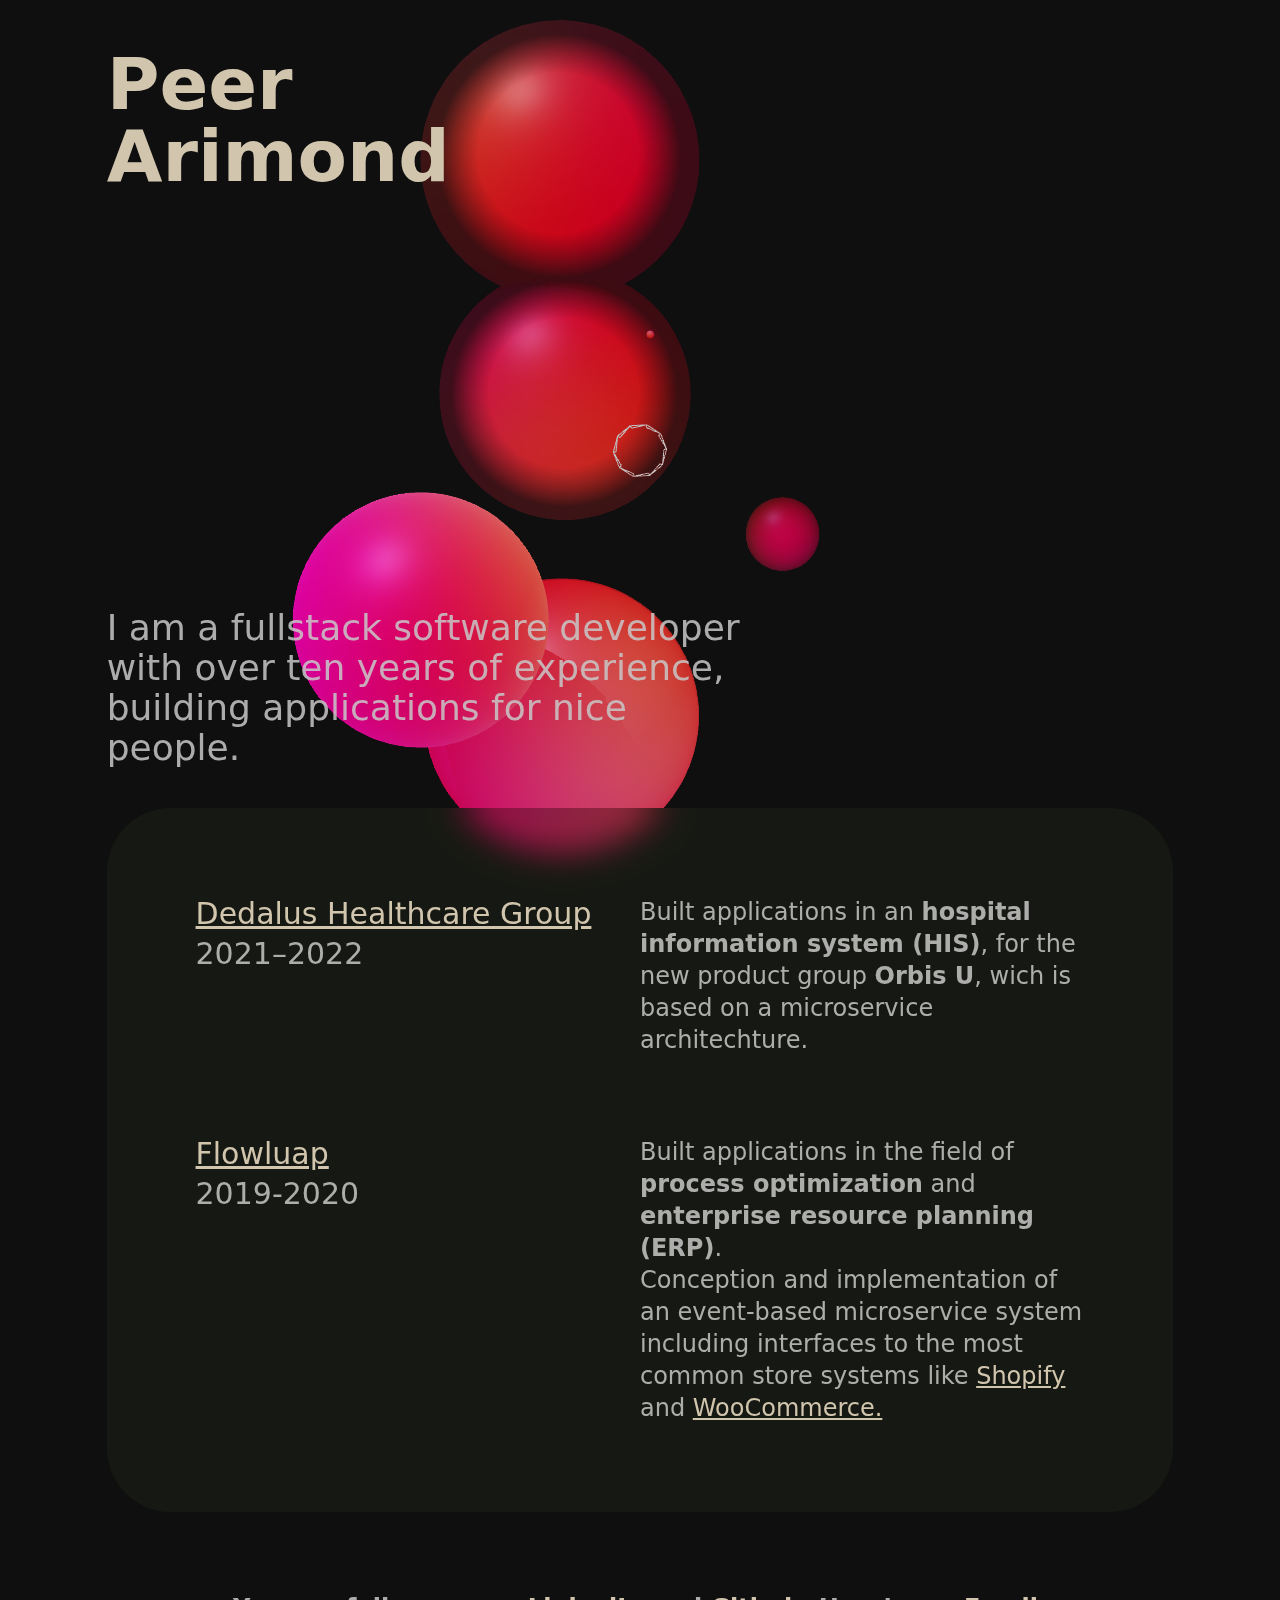
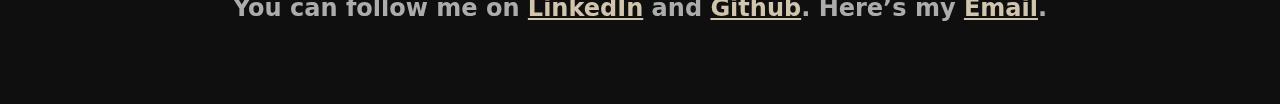
==== commit ec929379: "Auto-generated commit [ci skip]" ====
--- a/index.html
+++ b/index.html
@@ -7,6 +7,6 @@
 <style>*,:before,:after{box-sizing:border-box;border-width:0;border-style:solid;border-color:currentColor}:before,:after{--tw-content:""}html{line-height:1.5;-webkit-text-size-adjust:100%;tab-size:4;font-family:ui-sans-serif,system-ui,-apple-system,BlinkMacSystemFont,Segoe UI,Roboto,Helvetica Neue,Arial,Noto Sans,sans-serif,"Apple Color Emoji","Segoe UI Emoji",Segoe UI Symbol,"Noto Color Emoji";font-feature-settings:normal}body{margin:0;line-height:inherit}:root{--color-primary:209 197 173;--color-secondary:200, 200, 200;--color-tertiary:88 25% 11%}*,:before,:after{--tw-border-spacing-x:0;--tw-border-spacing-y:0;--tw-translate-x:0;--tw-translate-y:0;--tw-rotate:0;--tw-skew-x:0;--tw-skew-y:0;--tw-scale-x:1;--tw-scale-y:1;--tw-pan-x: ;--tw-pan-y: ;--tw-pinch-zoom: ;--tw-scroll-snap-strictness:proximity;--tw-ordinal: ;--tw-slashed-zero: ;--tw-numeric-figure: ;--tw-numeric-spacing: ;--tw-numeric-fraction: ;--tw-ring-inset: ;--tw-ring-offset-width:0px;--tw-ring-offset-color:#fff;--tw-ring-color:rgb(59 130 246 / .5);--tw-ring-offset-shadow:0 0 #0000;--tw-ring-shadow:0 0 #0000;--tw-shadow:0 0 #0000;--tw-shadow-colored:0 0 #0000;--tw-blur: ;--tw-brightness: ;--tw-contrast: ;--tw-grayscale: ;--tw-hue-rotate: ;--tw-invert: ;--tw-saturate: ;--tw-sepia: ;--tw-drop-shadow: ;--tw-backdrop-blur: ;--tw-backdrop-brightness: ;--tw-backdrop-contrast: ;--tw-backdrop-grayscale: ;--tw-backdrop-hue-rotate: ;--tw-backdrop-invert: ;--tw-backdrop-opacity: ;--tw-backdrop-saturate: ;--tw-backdrop-sepia: }*{padding:0;margin:0;box-sizing:border-box}html,body{overflow-x:hidden}html{background:rgb(15,15,16);z-index:-20}</style><link rel="stylesheet" href="styles.a7228da8d2504c2a.css" media="print" onload="this.media='all'"><noscript><link rel="stylesheet" href="styles.a7228da8d2504c2a.css"></noscript></head>
 <body>
   <app-root></app-root>
-<script src="runtime.67fefa9fb21a4ef0.js" type="module"></script><script src="polyfills.e3939da79e770c83.js" type="module"></script><script src="main.e2fc03b09c9a84e8.js" type="module"></script>
+<script src="runtime.67fefa9fb21a4ef0.js" type="module"></script><script src="polyfills.e3939da79e770c83.js" type="module"></script><script src="main.41a2b809396f1bd1.js" type="module"></script>
 
 </body></html>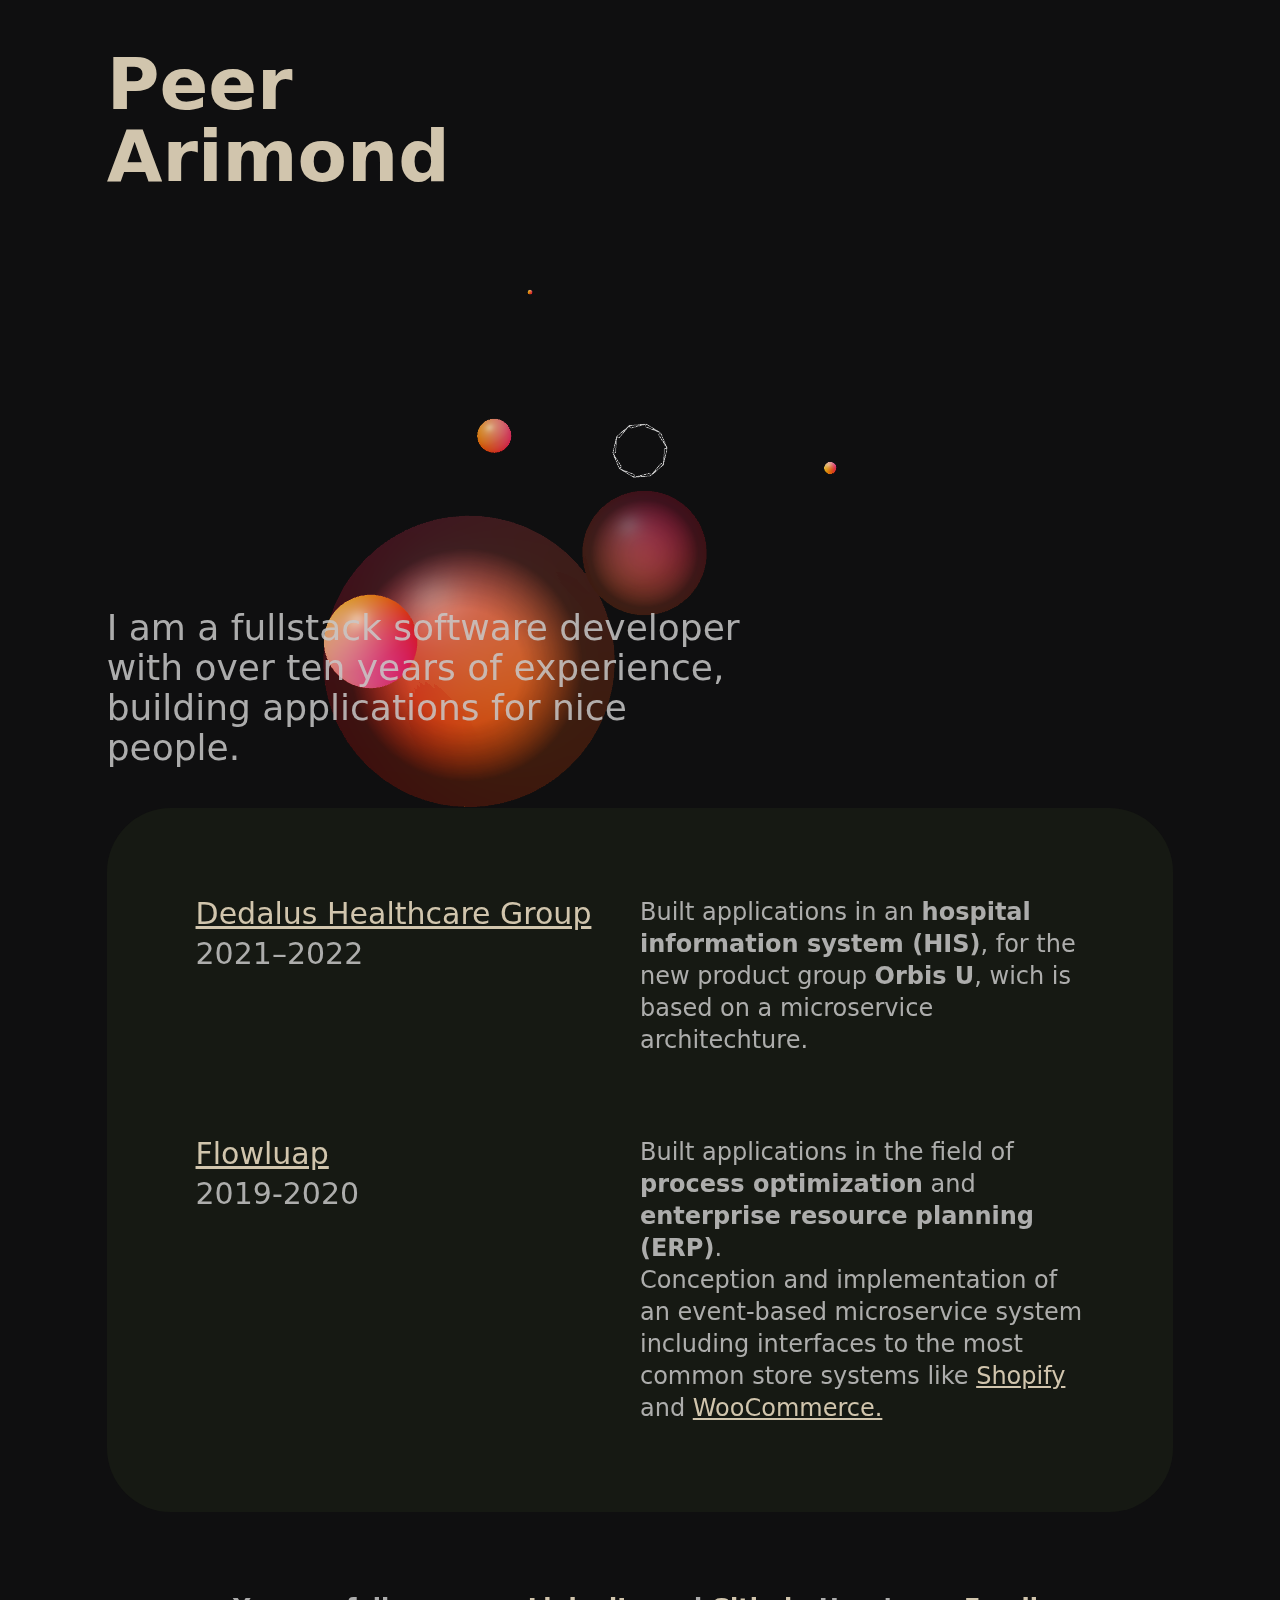
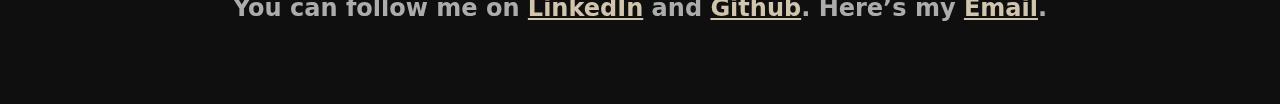
==== commit cad26094: "Auto-generated commit [ci skip]" ====
--- a/index.html
+++ b/index.html
@@ -1,12 +1,12 @@
 <!DOCTYPE html><html lang="en"><head>
   <meta charset="utf-8">
-  <title>Portfolio</title>
+  <title>Peer Arimond | Software Engineer</title>
   <base href="/">
   <meta name="viewport" content="width=device-width, initial-scale=1">
   <link rel="icon" type="image/x-icon" href="favicon.ico">
 <style>*,:before,:after{box-sizing:border-box;border-width:0;border-style:solid;border-color:currentColor}:before,:after{--tw-content:""}html{line-height:1.5;-webkit-text-size-adjust:100%;tab-size:4;font-family:ui-sans-serif,system-ui,-apple-system,BlinkMacSystemFont,Segoe UI,Roboto,Helvetica Neue,Arial,Noto Sans,sans-serif,"Apple Color Emoji","Segoe UI Emoji",Segoe UI Symbol,"Noto Color Emoji";font-feature-settings:normal}body{margin:0;line-height:inherit}:root{--color-primary:209 197 173;--color-secondary:200, 200, 200;--color-tertiary:88 25% 11%}*,:before,:after{--tw-border-spacing-x:0;--tw-border-spacing-y:0;--tw-translate-x:0;--tw-translate-y:0;--tw-rotate:0;--tw-skew-x:0;--tw-skew-y:0;--tw-scale-x:1;--tw-scale-y:1;--tw-pan-x: ;--tw-pan-y: ;--tw-pinch-zoom: ;--tw-scroll-snap-strictness:proximity;--tw-ordinal: ;--tw-slashed-zero: ;--tw-numeric-figure: ;--tw-numeric-spacing: ;--tw-numeric-fraction: ;--tw-ring-inset: ;--tw-ring-offset-width:0px;--tw-ring-offset-color:#fff;--tw-ring-color:rgb(59 130 246 / .5);--tw-ring-offset-shadow:0 0 #0000;--tw-ring-shadow:0 0 #0000;--tw-shadow:0 0 #0000;--tw-shadow-colored:0 0 #0000;--tw-blur: ;--tw-brightness: ;--tw-contrast: ;--tw-grayscale: ;--tw-hue-rotate: ;--tw-invert: ;--tw-saturate: ;--tw-sepia: ;--tw-drop-shadow: ;--tw-backdrop-blur: ;--tw-backdrop-brightness: ;--tw-backdrop-contrast: ;--tw-backdrop-grayscale: ;--tw-backdrop-hue-rotate: ;--tw-backdrop-invert: ;--tw-backdrop-opacity: ;--tw-backdrop-saturate: ;--tw-backdrop-sepia: }*{padding:0;margin:0;box-sizing:border-box}html,body{overflow-x:hidden}html{background:rgb(15,15,16);z-index:-20}</style><link rel="stylesheet" href="styles.a7228da8d2504c2a.css" media="print" onload="this.media='all'"><noscript><link rel="stylesheet" href="styles.a7228da8d2504c2a.css"></noscript></head>
 <body>
   <app-root></app-root>
-<script src="runtime.67fefa9fb21a4ef0.js" type="module"></script><script src="polyfills.e3939da79e770c83.js" type="module"></script><script src="main.41a2b809396f1bd1.js" type="module"></script>
+<script src="runtime.67fefa9fb21a4ef0.js" type="module"></script><script src="polyfills.e3939da79e770c83.js" type="module"></script><script src="main.3359dbcb72e9aa38.js" type="module"></script>
 
 </body></html>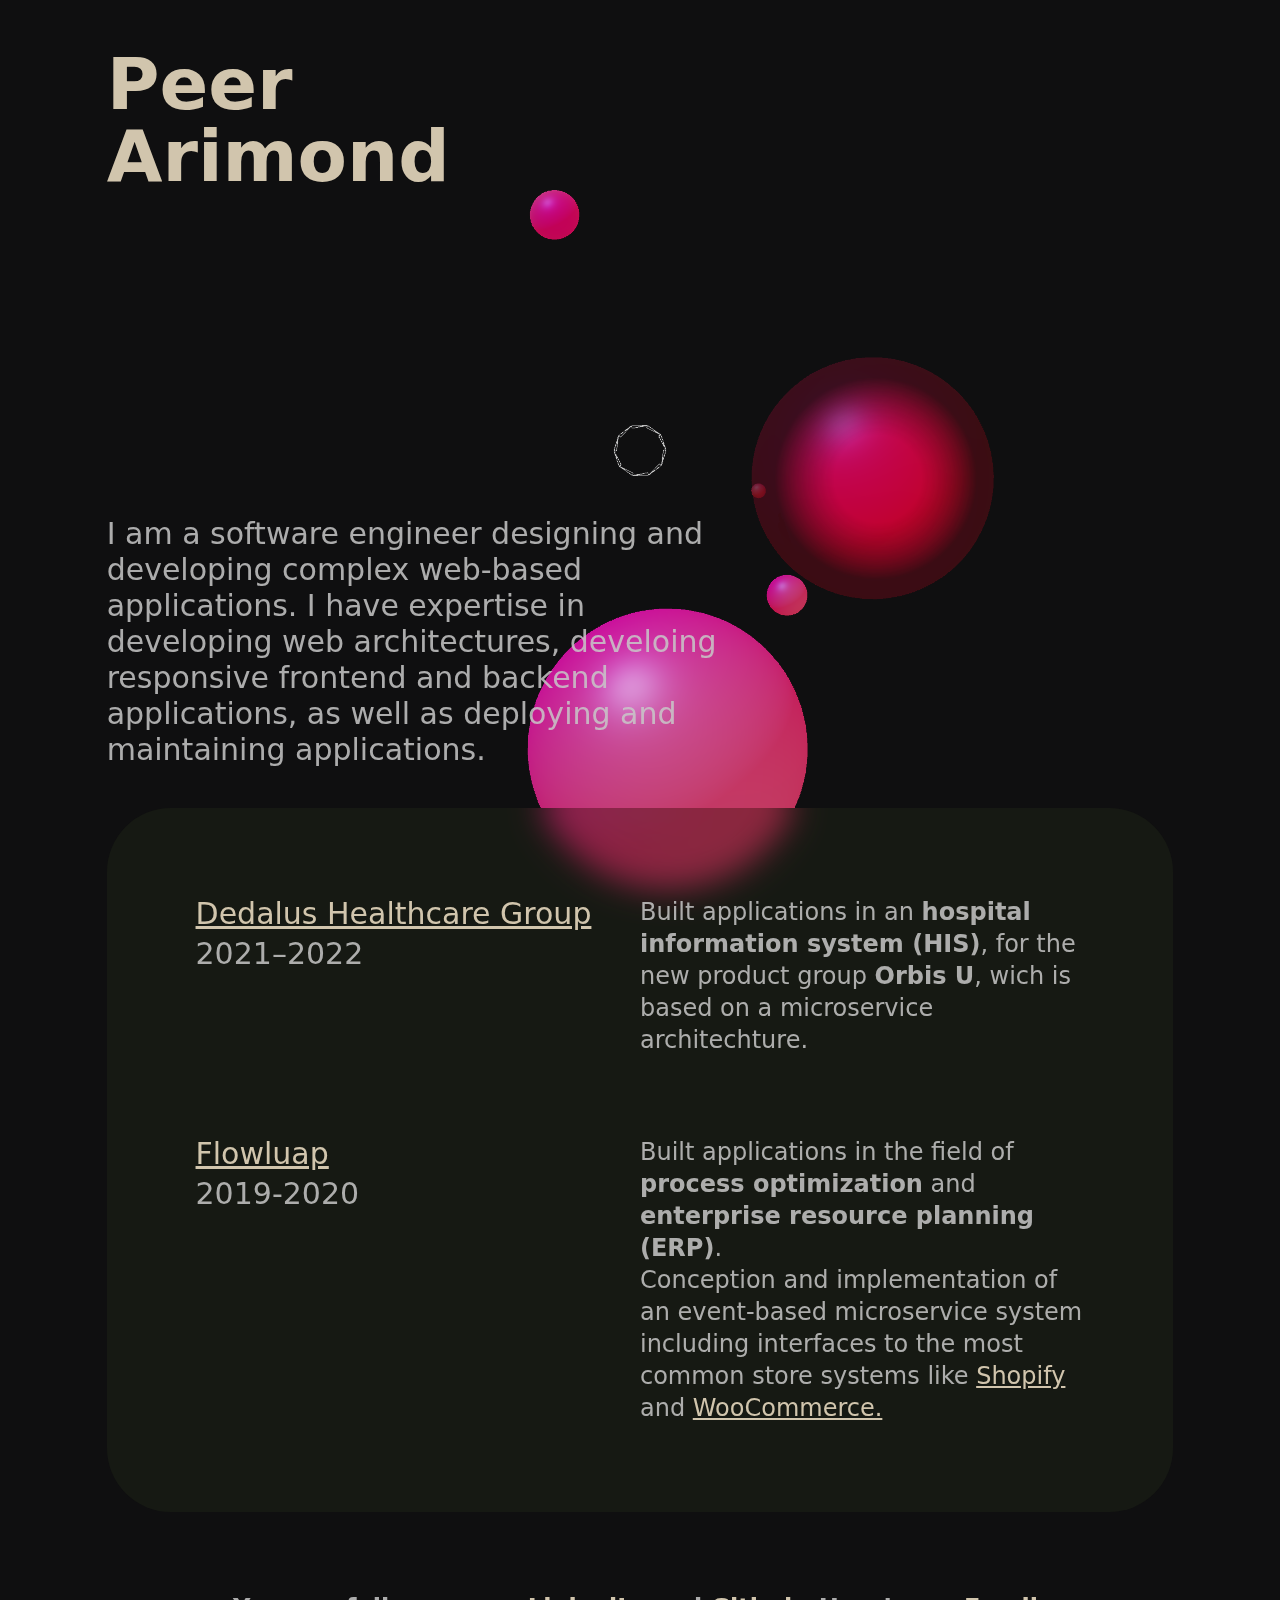
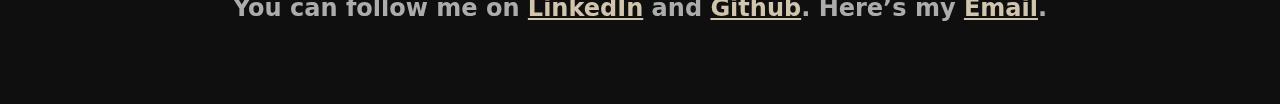
==== commit b4dd1ef4: "Auto-generated commit [ci skip]" ====
--- a/index.html
+++ b/index.html
@@ -4,9 +4,9 @@
   <base href="/">
   <meta name="viewport" content="width=device-width, initial-scale=1">
   <link rel="icon" type="image/x-icon" href="favicon.ico">
-<style>*,:before,:after{box-sizing:border-box;border-width:0;border-style:solid;border-color:currentColor}:before,:after{--tw-content:""}html{line-height:1.5;-webkit-text-size-adjust:100%;tab-size:4;font-family:ui-sans-serif,system-ui,-apple-system,BlinkMacSystemFont,Segoe UI,Roboto,Helvetica Neue,Arial,Noto Sans,sans-serif,"Apple Color Emoji","Segoe UI Emoji",Segoe UI Symbol,"Noto Color Emoji";font-feature-settings:normal}body{margin:0;line-height:inherit}:root{--color-primary:209 197 173;--color-secondary:200, 200, 200;--color-tertiary:88 25% 11%}*,:before,:after{--tw-border-spacing-x:0;--tw-border-spacing-y:0;--tw-translate-x:0;--tw-translate-y:0;--tw-rotate:0;--tw-skew-x:0;--tw-skew-y:0;--tw-scale-x:1;--tw-scale-y:1;--tw-pan-x: ;--tw-pan-y: ;--tw-pinch-zoom: ;--tw-scroll-snap-strictness:proximity;--tw-ordinal: ;--tw-slashed-zero: ;--tw-numeric-figure: ;--tw-numeric-spacing: ;--tw-numeric-fraction: ;--tw-ring-inset: ;--tw-ring-offset-width:0px;--tw-ring-offset-color:#fff;--tw-ring-color:rgb(59 130 246 / .5);--tw-ring-offset-shadow:0 0 #0000;--tw-ring-shadow:0 0 #0000;--tw-shadow:0 0 #0000;--tw-shadow-colored:0 0 #0000;--tw-blur: ;--tw-brightness: ;--tw-contrast: ;--tw-grayscale: ;--tw-hue-rotate: ;--tw-invert: ;--tw-saturate: ;--tw-sepia: ;--tw-drop-shadow: ;--tw-backdrop-blur: ;--tw-backdrop-brightness: ;--tw-backdrop-contrast: ;--tw-backdrop-grayscale: ;--tw-backdrop-hue-rotate: ;--tw-backdrop-invert: ;--tw-backdrop-opacity: ;--tw-backdrop-saturate: ;--tw-backdrop-sepia: }*{padding:0;margin:0;box-sizing:border-box}html,body{overflow-x:hidden}html{background:rgb(15,15,16);z-index:-20}</style><link rel="stylesheet" href="styles.a7228da8d2504c2a.css" media="print" onload="this.media='all'"><noscript><link rel="stylesheet" href="styles.a7228da8d2504c2a.css"></noscript></head>
+<style>*,:before,:after{box-sizing:border-box;border-width:0;border-style:solid;border-color:currentColor}:before,:after{--tw-content:""}html{line-height:1.5;-webkit-text-size-adjust:100%;tab-size:4;font-family:ui-sans-serif,system-ui,-apple-system,BlinkMacSystemFont,Segoe UI,Roboto,Helvetica Neue,Arial,Noto Sans,sans-serif,"Apple Color Emoji","Segoe UI Emoji",Segoe UI Symbol,"Noto Color Emoji";font-feature-settings:normal}body{margin:0;line-height:inherit}:root{--color-primary:209 197 173;--color-secondary:200, 200, 200;--color-tertiary:88 25% 11%}*,:before,:after{--tw-border-spacing-x:0;--tw-border-spacing-y:0;--tw-translate-x:0;--tw-translate-y:0;--tw-rotate:0;--tw-skew-x:0;--tw-skew-y:0;--tw-scale-x:1;--tw-scale-y:1;--tw-pan-x: ;--tw-pan-y: ;--tw-pinch-zoom: ;--tw-scroll-snap-strictness:proximity;--tw-ordinal: ;--tw-slashed-zero: ;--tw-numeric-figure: ;--tw-numeric-spacing: ;--tw-numeric-fraction: ;--tw-ring-inset: ;--tw-ring-offset-width:0px;--tw-ring-offset-color:#fff;--tw-ring-color:rgb(59 130 246 / .5);--tw-ring-offset-shadow:0 0 #0000;--tw-ring-shadow:0 0 #0000;--tw-shadow:0 0 #0000;--tw-shadow-colored:0 0 #0000;--tw-blur: ;--tw-brightness: ;--tw-contrast: ;--tw-grayscale: ;--tw-hue-rotate: ;--tw-invert: ;--tw-saturate: ;--tw-sepia: ;--tw-drop-shadow: ;--tw-backdrop-blur: ;--tw-backdrop-brightness: ;--tw-backdrop-contrast: ;--tw-backdrop-grayscale: ;--tw-backdrop-hue-rotate: ;--tw-backdrop-invert: ;--tw-backdrop-opacity: ;--tw-backdrop-saturate: ;--tw-backdrop-sepia: }*{padding:0;margin:0;box-sizing:border-box}html,body{overflow-x:hidden}html{background:rgb(15,15,16);z-index:-20}</style><link rel="stylesheet" href="styles.83c827911e818ac2.css" media="print" onload="this.media='all'"><noscript><link rel="stylesheet" href="styles.83c827911e818ac2.css"></noscript></head>
 <body>
   <app-root></app-root>
-<script src="runtime.67fefa9fb21a4ef0.js" type="module"></script><script src="polyfills.e3939da79e770c83.js" type="module"></script><script src="main.3359dbcb72e9aa38.js" type="module"></script>
+<script src="runtime.67fefa9fb21a4ef0.js" type="module"></script><script src="polyfills.e3939da79e770c83.js" type="module"></script><script src="main.294e581c81197436.js" type="module"></script>
 
 </body></html>--- a/styles.83c827911e818ac2.css
+++ b/styles.83c827911e818ac2.css
@@ -0,0 +1 @@
+*,:before,:after{box-sizing:border-box;border-width:0;border-style:solid;border-color:currentColor}:before,:after{--tw-content: ""}html{line-height:1.5;-webkit-text-size-adjust:100%;tab-size:4;font-family:ui-sans-serif,system-ui,-apple-system,BlinkMacSystemFont,Segoe UI,Roboto,Helvetica Neue,Arial,Noto Sans,sans-serif,"Apple Color Emoji","Segoe UI Emoji",Segoe UI Symbol,"Noto Color Emoji";font-feature-settings:normal}body{margin:0;line-height:inherit}hr{height:0;color:inherit;border-top-width:1px}abbr:where([title]){-webkit-text-decoration:underline dotted;text-decoration:underline dotted}h1,h2,h3,h4,h5,h6{font-size:inherit;font-weight:inherit}a{color:inherit;text-decoration:inherit}b,strong{font-weight:bolder}code,kbd,samp,pre{font-family:ui-monospace,SFMono-Regular,Menlo,Monaco,Consolas,Liberation Mono,Courier New,monospace;font-size:1em}small{font-size:80%}sub,sup{font-size:75%;line-height:0;position:relative;vertical-align:baseline}sub{bottom:-.25em}sup{top:-.5em}table{text-indent:0;border-color:inherit;border-collapse:collapse}button,input,optgroup,select,textarea{font-family:inherit;font-size:100%;font-weight:inherit;line-height:inherit;color:inherit;margin:0;padding:0}button,select{text-transform:none}button,[type=button],[type=reset],[type=submit]{-webkit-appearance:button;background-color:transparent;background-image:none}:-moz-focusring{outline:auto}:-moz-ui-invalid{box-shadow:none}progress{vertical-align:baseline}::-webkit-inner-spin-button,::-webkit-outer-spin-button{height:auto}[type=search]{-webkit-appearance:textfield;outline-offset:-2px}::-webkit-search-decoration{-webkit-appearance:none}::-webkit-file-upload-button{-webkit-appearance:button;font:inherit}summary{display:list-item}blockquote,dl,dd,h1,h2,h3,h4,h5,h6,hr,figure,p,pre{margin:0}fieldset{margin:0;padding:0}legend{padding:0}ol,ul,menu{list-style:none;margin:0;padding:0}textarea{resize:vertical}input::placeholder,textarea::placeholder{opacity:1;color:#9ca3af}button,[role=button]{cursor:pointer}:disabled{cursor:default}img,svg,video,canvas,audio,iframe,embed,object{display:block;vertical-align:middle}img,video{max-width:100%;height:auto}[hidden]{display:none}:root{--color-primary: 209 197 173;--color-secondary: 200, 200, 200;--color-tertiary: 88 25% 11%}*,:before,:after{--tw-border-spacing-x: 0;--tw-border-spacing-y: 0;--tw-translate-x: 0;--tw-translate-y: 0;--tw-rotate: 0;--tw-skew-x: 0;--tw-skew-y: 0;--tw-scale-x: 1;--tw-scale-y: 1;--tw-pan-x: ;--tw-pan-y: ;--tw-pinch-zoom: ;--tw-scroll-snap-strictness: proximity;--tw-ordinal: ;--tw-slashed-zero: ;--tw-numeric-figure: ;--tw-numeric-spacing: ;--tw-numeric-fraction: ;--tw-ring-inset: ;--tw-ring-offset-width: 0px;--tw-ring-offset-color: #fff;--tw-ring-color: rgb(59 130 246 / .5);--tw-ring-offset-shadow: 0 0 #0000;--tw-ring-shadow: 0 0 #0000;--tw-shadow: 0 0 #0000;--tw-shadow-colored: 0 0 #0000;--tw-blur: ;--tw-brightness: ;--tw-contrast: ;--tw-grayscale: ;--tw-hue-rotate: ;--tw-invert: ;--tw-saturate: ;--tw-sepia: ;--tw-drop-shadow: ;--tw-backdrop-blur: ;--tw-backdrop-brightness: ;--tw-backdrop-contrast: ;--tw-backdrop-grayscale: ;--tw-backdrop-hue-rotate: ;--tw-backdrop-invert: ;--tw-backdrop-opacity: ;--tw-backdrop-saturate: ;--tw-backdrop-sepia: }::-webkit-backdrop{--tw-border-spacing-x: 0;--tw-border-spacing-y: 0;--tw-translate-x: 0;--tw-translate-y: 0;--tw-rotate: 0;--tw-skew-x: 0;--tw-skew-y: 0;--tw-scale-x: 1;--tw-scale-y: 1;--tw-pan-x: ;--tw-pan-y: ;--tw-pinch-zoom: ;--tw-scroll-snap-strictness: proximity;--tw-ordinal: ;--tw-slashed-zero: ;--tw-numeric-figure: ;--tw-numeric-spacing: ;--tw-numeric-fraction: ;--tw-ring-inset: ;--tw-ring-offset-width: 0px;--tw-ring-offset-color: #fff;--tw-ring-color: rgb(59 130 246 / .5);--tw-ring-offset-shadow: 0 0 #0000;--tw-ring-shadow: 0 0 #0000;--tw-shadow: 0 0 #0000;--tw-shadow-colored: 0 0 #0000;--tw-blur: ;--tw-brightness: ;--tw-contrast: ;--tw-grayscale: ;--tw-hue-rotate: ;--tw-invert: ;--tw-saturate: ;--tw-sepia: ;--tw-drop-shadow: ;--tw-backdrop-blur: ;--tw-backdrop-brightness: ;--tw-backdrop-contrast: ;--tw-backdrop-grayscale: ;--tw-backdrop-hue-rotate: ;--tw-backdrop-invert: ;--tw-backdrop-opacity: ;--tw-backdrop-saturate: ;--tw-backdrop-sepia: }::backdrop{--tw-border-spacing-x: 0;--tw-border-spacing-y: 0;--tw-translate-x: 0;--tw-translate-y: 0;--tw-rotate: 0;--tw-skew-x: 0;--tw-skew-y: 0;--tw-scale-x: 1;--tw-scale-y: 1;--tw-pan-x: ;--tw-pan-y: ;--tw-pinch-zoom: ;--tw-scroll-snap-strictness: proximity;--tw-ordinal: ;--tw-slashed-zero: ;--tw-numeric-figure: ;--tw-numeric-spacing: ;--tw-numeric-fraction: ;--tw-ring-inset: ;--tw-ring-offset-width: 0px;--tw-ring-offset-color: #fff;--tw-ring-color: rgb(59 130 246 / .5);--tw-ring-offset-shadow: 0 0 #0000;--tw-ring-shadow: 0 0 #0000;--tw-shadow: 0 0 #0000;--tw-shadow-colored: 0 0 #0000;--tw-blur: ;--tw-brightness: ;--tw-contrast: ;--tw-grayscale: ;--tw-hue-rotate: ;--tw-invert: ;--tw-saturate: ;--tw-sepia: ;--tw-drop-shadow: ;--tw-backdrop-blur: ;--tw-backdrop-brightness: ;--tw-backdrop-contrast: ;--tw-backdrop-grayscale: ;--tw-backdrop-hue-rotate: ;--tw-backdrop-invert: ;--tw-backdrop-opacity: ;--tw-backdrop-saturate: ;--tw-backdrop-sepia: }.fixed{position:fixed}.top-0{top:0}.right-0{right:0}.left-0{left:0}.-z-10{z-index:-10}.z-10{z-index:10}.my-20{margin-top:5rem;margin-bottom:5rem}.mt-10{margin-top:2.5rem}.mb-4{margin-bottom:1rem}.mb-1{margin-bottom:.25rem}.flex{display:flex}.grid{display:grid}.h-full{height:100%}.grid-cols-layout{grid-template-columns:1fr 10fr 0fr 1fr}.grid-cols-timeline{grid-template-columns:1fr 5fr 5fr 1fr}.grid-rows-layout{grid-template-rows:1fr 3fr auto}.grid-rows-timeline{grid-template-rows:1fr auto}.flex-col{flex-direction:column}.justify-end{justify-content:flex-end}.place-self-center{place-self:center}.rounded-4xl{border-radius:4rem}.bg-tertiary{background-color:hsl(var(--color-tertiary) / .5)}.py-12{padding-top:3rem;padding-bottom:3rem}.py-10{padding-top:2.5rem;padding-bottom:2.5rem}.pt-12{padding-top:3rem}.text-2xl{font-size:1.5rem;line-height:2rem}.text-7xl{font-size:4.5rem;line-height:1}.text-3xl{font-size:1.875rem;line-height:2.25rem}.font-bold{font-weight:700}.text-secondary{color:rgba(var(--color-secondary),.85)}.text-primary{color:rgb(var(--color-primary) / 1)}.underline{text-decoration-line:underline}.shadow{--tw-shadow: 0 1px 3px 0 rgb(0 0 0 / .1), 0 1px 2px -1px rgb(0 0 0 / .1);--tw-shadow-colored: 0 1px 3px 0 var(--tw-shadow-color), 0 1px 2px -1px var(--tw-shadow-color);box-shadow:var(--tw-ring-offset-shadow, 0 0 #0000),var(--tw-ring-shadow, 0 0 #0000),var(--tw-shadow)}.backdrop-blur-lg{--tw-backdrop-blur: blur(16px);-webkit-backdrop-filter:var(--tw-backdrop-blur) var(--tw-backdrop-brightness) var(--tw-backdrop-contrast) var(--tw-backdrop-grayscale) var(--tw-backdrop-hue-rotate) var(--tw-backdrop-invert) var(--tw-backdrop-opacity) var(--tw-backdrop-saturate) var(--tw-backdrop-sepia);backdrop-filter:var(--tw-backdrop-blur) var(--tw-backdrop-brightness) var(--tw-backdrop-contrast) var(--tw-backdrop-grayscale) var(--tw-backdrop-hue-rotate) var(--tw-backdrop-invert) var(--tw-backdrop-opacity) var(--tw-backdrop-saturate) var(--tw-backdrop-sepia)}.backdrop-saturate-150{--tw-backdrop-saturate: saturate(1.5);-webkit-backdrop-filter:var(--tw-backdrop-blur) var(--tw-backdrop-brightness) var(--tw-backdrop-contrast) var(--tw-backdrop-grayscale) var(--tw-backdrop-hue-rotate) var(--tw-backdrop-invert) var(--tw-backdrop-opacity) var(--tw-backdrop-saturate) var(--tw-backdrop-sepia);backdrop-filter:var(--tw-backdrop-blur) var(--tw-backdrop-brightness) var(--tw-backdrop-contrast) var(--tw-backdrop-grayscale) var(--tw-backdrop-hue-rotate) var(--tw-backdrop-invert) var(--tw-backdrop-opacity) var(--tw-backdrop-saturate) var(--tw-backdrop-sepia)}.grid-areas-layout{grid-template-areas:". header header ." ". intro . ." ". timeline timeline ." ". footer footer ."}.grid-areas-timeline{grid-template-areas:". company company ." ". description description ."}.grid-in-header{grid-area:header}.grid-in-intro{grid-area:intro}.grid-in-timeline{grid-area:timeline}.grid-in-footer{grid-area:footer}.grid-in-company{grid-area:company}.grid-in-description{grid-area:description}@media (min-width: 640px){.sm\:grid-cols-layout-sm{grid-template-columns:1fr 8fr 2 fr 1fr}.sm\:grid-rows-timeline-sm{grid-template-rows:auto}.sm\:grid-areas-timeline-sm{grid-template-areas:". company description ."}}@media (min-width: 768px){.md\:grid-cols-layout-md{grid-template-columns:1fr 6fr 4fr 1fr}}*{padding:0;margin:0;box-sizing:border-box}html,body{overflow-x:hidden}html{background:rgb(15,15,16);z-index:-20}
--- a/styles.83c827911e818ac2.css
+++ b/styles.83c827911e818ac2.css
@@ -0,0 +1 @@
+*,:before,:after{box-sizing:border-box;border-width:0;border-style:solid;border-color:currentColor}:before,:after{--tw-content: ""}html{line-height:1.5;-webkit-text-size-adjust:100%;tab-size:4;font-family:ui-sans-serif,system-ui,-apple-system,BlinkMacSystemFont,Segoe UI,Roboto,Helvetica Neue,Arial,Noto Sans,sans-serif,"Apple Color Emoji","Segoe UI Emoji",Segoe UI Symbol,"Noto Color Emoji";font-feature-settings:normal}body{margin:0;line-height:inherit}hr{height:0;color:inherit;border-top-width:1px}abbr:where([title]){-webkit-text-decoration:underline dotted;text-decoration:underline dotted}h1,h2,h3,h4,h5,h6{font-size:inherit;font-weight:inherit}a{color:inherit;text-decoration:inherit}b,strong{font-weight:bolder}code,kbd,samp,pre{font-family:ui-monospace,SFMono-Regular,Menlo,Monaco,Consolas,Liberation Mono,Courier New,monospace;font-size:1em}small{font-size:80%}sub,sup{font-size:75%;line-height:0;position:relative;vertical-align:baseline}sub{bottom:-.25em}sup{top:-.5em}table{text-indent:0;border-color:inherit;border-collapse:collapse}button,input,optgroup,select,textarea{font-family:inherit;font-size:100%;font-weight:inherit;line-height:inherit;color:inherit;margin:0;padding:0}button,select{text-transform:none}button,[type=button],[type=reset],[type=submit]{-webkit-appearance:button;background-color:transparent;background-image:none}:-moz-focusring{outline:auto}:-moz-ui-invalid{box-shadow:none}progress{vertical-align:baseline}::-webkit-inner-spin-button,::-webkit-outer-spin-button{height:auto}[type=search]{-webkit-appearance:textfield;outline-offset:-2px}::-webkit-search-decoration{-webkit-appearance:none}::-webkit-file-upload-button{-webkit-appearance:button;font:inherit}summary{display:list-item}blockquote,dl,dd,h1,h2,h3,h4,h5,h6,hr,figure,p,pre{margin:0}fieldset{margin:0;padding:0}legend{padding:0}ol,ul,menu{list-style:none;margin:0;padding:0}textarea{resize:vertical}input::placeholder,textarea::placeholder{opacity:1;color:#9ca3af}button,[role=button]{cursor:pointer}:disabled{cursor:default}img,svg,video,canvas,audio,iframe,embed,object{display:block;vertical-align:middle}img,video{max-width:100%;height:auto}[hidden]{display:none}:root{--color-primary: 209 197 173;--color-secondary: 200, 200, 200;--color-tertiary: 88 25% 11%}*,:before,:after{--tw-border-spacing-x: 0;--tw-border-spacing-y: 0;--tw-translate-x: 0;--tw-translate-y: 0;--tw-rotate: 0;--tw-skew-x: 0;--tw-skew-y: 0;--tw-scale-x: 1;--tw-scale-y: 1;--tw-pan-x: ;--tw-pan-y: ;--tw-pinch-zoom: ;--tw-scroll-snap-strictness: proximity;--tw-ordinal: ;--tw-slashed-zero: ;--tw-numeric-figure: ;--tw-numeric-spacing: ;--tw-numeric-fraction: ;--tw-ring-inset: ;--tw-ring-offset-width: 0px;--tw-ring-offset-color: #fff;--tw-ring-color: rgb(59 130 246 / .5);--tw-ring-offset-shadow: 0 0 #0000;--tw-ring-shadow: 0 0 #0000;--tw-shadow: 0 0 #0000;--tw-shadow-colored: 0 0 #0000;--tw-blur: ;--tw-brightness: ;--tw-contrast: ;--tw-grayscale: ;--tw-hue-rotate: ;--tw-invert: ;--tw-saturate: ;--tw-sepia: ;--tw-drop-shadow: ;--tw-backdrop-blur: ;--tw-backdrop-brightness: ;--tw-backdrop-contrast: ;--tw-backdrop-grayscale: ;--tw-backdrop-hue-rotate: ;--tw-backdrop-invert: ;--tw-backdrop-opacity: ;--tw-backdrop-saturate: ;--tw-backdrop-sepia: }::-webkit-backdrop{--tw-border-spacing-x: 0;--tw-border-spacing-y: 0;--tw-translate-x: 0;--tw-translate-y: 0;--tw-rotate: 0;--tw-skew-x: 0;--tw-skew-y: 0;--tw-scale-x: 1;--tw-scale-y: 1;--tw-pan-x: ;--tw-pan-y: ;--tw-pinch-zoom: ;--tw-scroll-snap-strictness: proximity;--tw-ordinal: ;--tw-slashed-zero: ;--tw-numeric-figure: ;--tw-numeric-spacing: ;--tw-numeric-fraction: ;--tw-ring-inset: ;--tw-ring-offset-width: 0px;--tw-ring-offset-color: #fff;--tw-ring-color: rgb(59 130 246 / .5);--tw-ring-offset-shadow: 0 0 #0000;--tw-ring-shadow: 0 0 #0000;--tw-shadow: 0 0 #0000;--tw-shadow-colored: 0 0 #0000;--tw-blur: ;--tw-brightness: ;--tw-contrast: ;--tw-grayscale: ;--tw-hue-rotate: ;--tw-invert: ;--tw-saturate: ;--tw-sepia: ;--tw-drop-shadow: ;--tw-backdrop-blur: ;--tw-backdrop-brightness: ;--tw-backdrop-contrast: ;--tw-backdrop-grayscale: ;--tw-backdrop-hue-rotate: ;--tw-backdrop-invert: ;--tw-backdrop-opacity: ;--tw-backdrop-saturate: ;--tw-backdrop-sepia: }::backdrop{--tw-border-spacing-x: 0;--tw-border-spacing-y: 0;--tw-translate-x: 0;--tw-translate-y: 0;--tw-rotate: 0;--tw-skew-x: 0;--tw-skew-y: 0;--tw-scale-x: 1;--tw-scale-y: 1;--tw-pan-x: ;--tw-pan-y: ;--tw-pinch-zoom: ;--tw-scroll-snap-strictness: proximity;--tw-ordinal: ;--tw-slashed-zero: ;--tw-numeric-figure: ;--tw-numeric-spacing: ;--tw-numeric-fraction: ;--tw-ring-inset: ;--tw-ring-offset-width: 0px;--tw-ring-offset-color: #fff;--tw-ring-color: rgb(59 130 246 / .5);--tw-ring-offset-shadow: 0 0 #0000;--tw-ring-shadow: 0 0 #0000;--tw-shadow: 0 0 #0000;--tw-shadow-colored: 0 0 #0000;--tw-blur: ;--tw-brightness: ;--tw-contrast: ;--tw-grayscale: ;--tw-hue-rotate: ;--tw-invert: ;--tw-saturate: ;--tw-sepia: ;--tw-drop-shadow: ;--tw-backdrop-blur: ;--tw-backdrop-brightness: ;--tw-backdrop-contrast: ;--tw-backdrop-grayscale: ;--tw-backdrop-hue-rotate: ;--tw-backdrop-invert: ;--tw-backdrop-opacity: ;--tw-backdrop-saturate: ;--tw-backdrop-sepia: }.fixed{position:fixed}.top-0{top:0}.right-0{right:0}.left-0{left:0}.-z-10{z-index:-10}.z-10{z-index:10}.my-20{margin-top:5rem;margin-bottom:5rem}.mt-10{margin-top:2.5rem}.mb-4{margin-bottom:1rem}.mb-1{margin-bottom:.25rem}.flex{display:flex}.grid{display:grid}.h-full{height:100%}.grid-cols-layout{grid-template-columns:1fr 10fr 0fr 1fr}.grid-cols-timeline{grid-template-columns:1fr 5fr 5fr 1fr}.grid-rows-layout{grid-template-rows:1fr 3fr auto}.grid-rows-timeline{grid-template-rows:1fr auto}.flex-col{flex-direction:column}.justify-end{justify-content:flex-end}.place-self-center{place-self:center}.rounded-4xl{border-radius:4rem}.bg-tertiary{background-color:hsl(var(--color-tertiary) / .5)}.py-12{padding-top:3rem;padding-bottom:3rem}.py-10{padding-top:2.5rem;padding-bottom:2.5rem}.pt-12{padding-top:3rem}.text-2xl{font-size:1.5rem;line-height:2rem}.text-7xl{font-size:4.5rem;line-height:1}.text-3xl{font-size:1.875rem;line-height:2.25rem}.font-bold{font-weight:700}.text-secondary{color:rgba(var(--color-secondary),.85)}.text-primary{color:rgb(var(--color-primary) / 1)}.underline{text-decoration-line:underline}.shadow{--tw-shadow: 0 1px 3px 0 rgb(0 0 0 / .1), 0 1px 2px -1px rgb(0 0 0 / .1);--tw-shadow-colored: 0 1px 3px 0 var(--tw-shadow-color), 0 1px 2px -1px var(--tw-shadow-color);box-shadow:var(--tw-ring-offset-shadow, 0 0 #0000),var(--tw-ring-shadow, 0 0 #0000),var(--tw-shadow)}.backdrop-blur-lg{--tw-backdrop-blur: blur(16px);-webkit-backdrop-filter:var(--tw-backdrop-blur) var(--tw-backdrop-brightness) var(--tw-backdrop-contrast) var(--tw-backdrop-grayscale) var(--tw-backdrop-hue-rotate) var(--tw-backdrop-invert) var(--tw-backdrop-opacity) var(--tw-backdrop-saturate) var(--tw-backdrop-sepia);backdrop-filter:var(--tw-backdrop-blur) var(--tw-backdrop-brightness) var(--tw-backdrop-contrast) var(--tw-backdrop-grayscale) var(--tw-backdrop-hue-rotate) var(--tw-backdrop-invert) var(--tw-backdrop-opacity) var(--tw-backdrop-saturate) var(--tw-backdrop-sepia)}.backdrop-saturate-150{--tw-backdrop-saturate: saturate(1.5);-webkit-backdrop-filter:var(--tw-backdrop-blur) var(--tw-backdrop-brightness) var(--tw-backdrop-contrast) var(--tw-backdrop-grayscale) var(--tw-backdrop-hue-rotate) var(--tw-backdrop-invert) var(--tw-backdrop-opacity) var(--tw-backdrop-saturate) var(--tw-backdrop-sepia);backdrop-filter:var(--tw-backdrop-blur) var(--tw-backdrop-brightness) var(--tw-backdrop-contrast) var(--tw-backdrop-grayscale) var(--tw-backdrop-hue-rotate) var(--tw-backdrop-invert) var(--tw-backdrop-opacity) var(--tw-backdrop-saturate) var(--tw-backdrop-sepia)}.grid-areas-layout{grid-template-areas:". header header ." ". intro . ." ". timeline timeline ." ". footer footer ."}.grid-areas-timeline{grid-template-areas:". company company ." ". description description ."}.grid-in-header{grid-area:header}.grid-in-intro{grid-area:intro}.grid-in-timeline{grid-area:timeline}.grid-in-footer{grid-area:footer}.grid-in-company{grid-area:company}.grid-in-description{grid-area:description}@media (min-width: 640px){.sm\:grid-cols-layout-sm{grid-template-columns:1fr 8fr 2 fr 1fr}.sm\:grid-rows-timeline-sm{grid-template-rows:auto}.sm\:grid-areas-timeline-sm{grid-template-areas:". company description ."}}@media (min-width: 768px){.md\:grid-cols-layout-md{grid-template-columns:1fr 6fr 4fr 1fr}}*{padding:0;margin:0;box-sizing:border-box}html,body{overflow-x:hidden}html{background:rgb(15,15,16);z-index:-20}
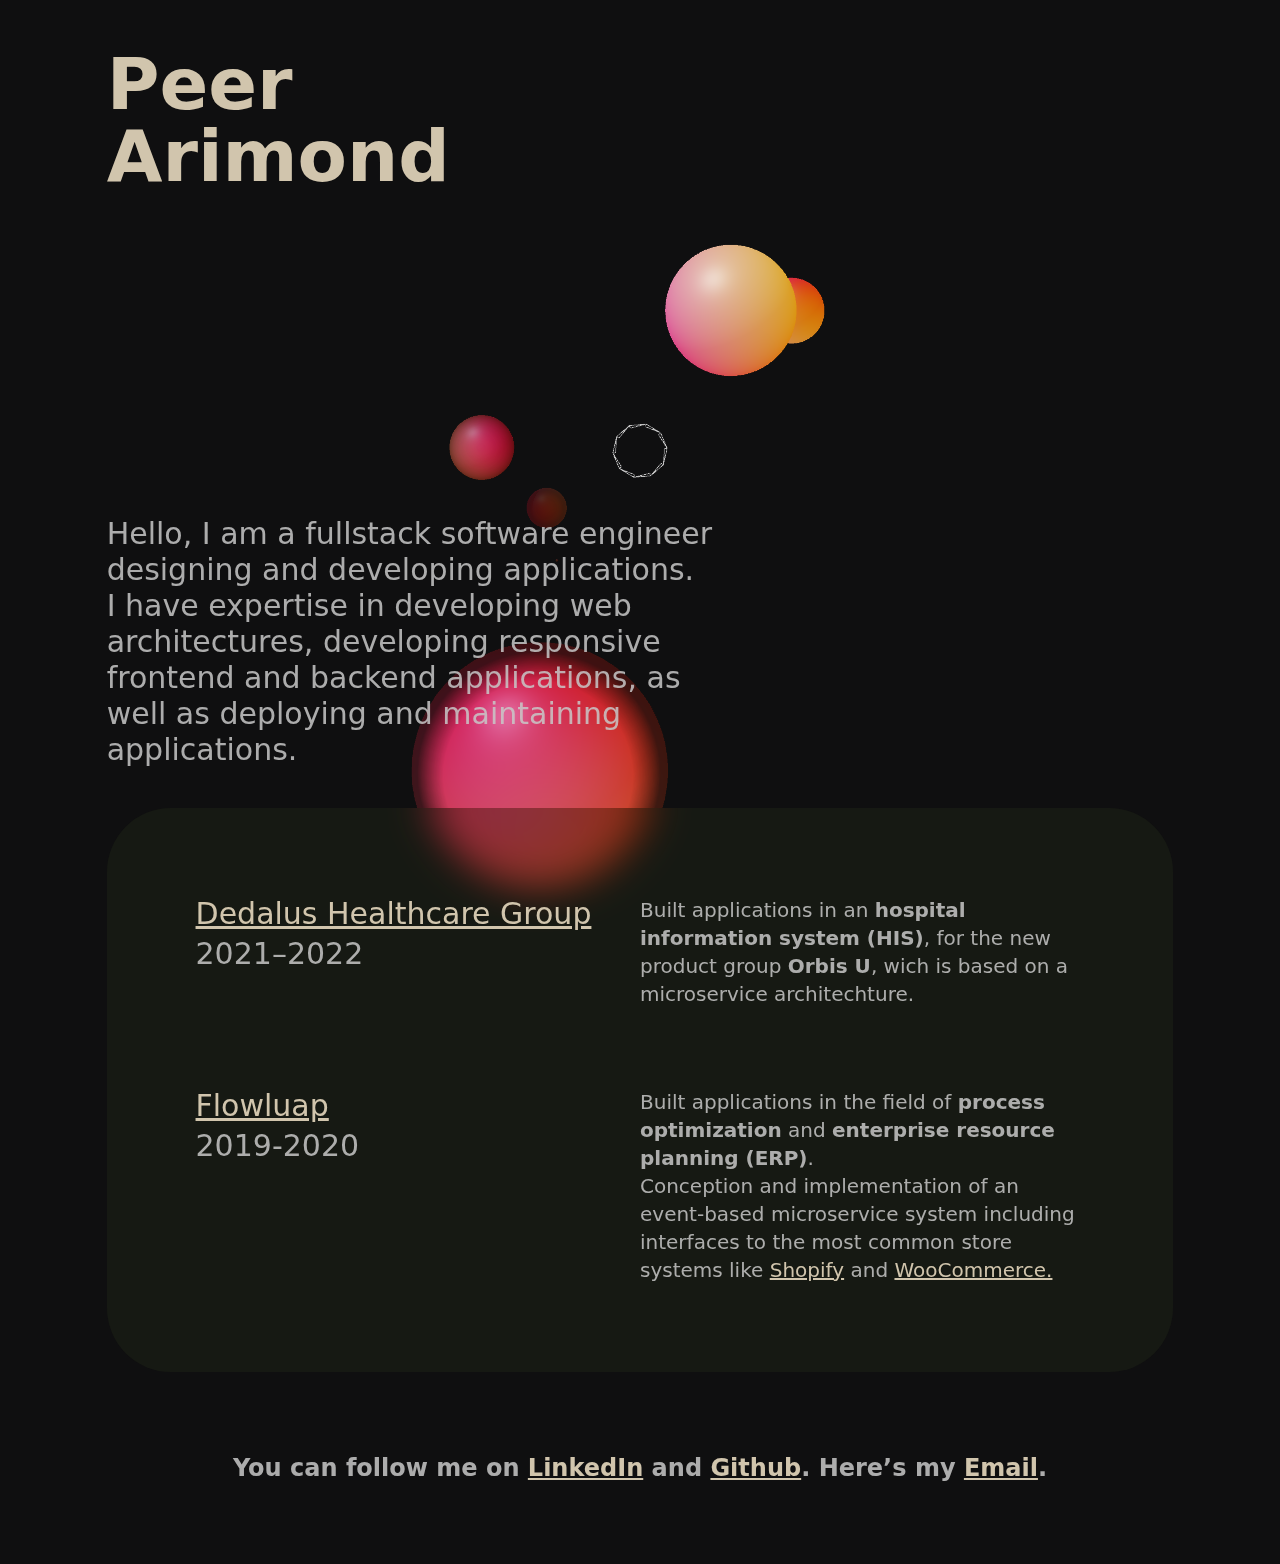
==== commit 0e210703: "Auto-generated commit [ci skip]" ====
--- a/index.html
+++ b/index.html
@@ -4,9 +4,9 @@
   <base href="/">
   <meta name="viewport" content="width=device-width, initial-scale=1">
   <link rel="icon" type="image/x-icon" href="favicon.ico">
-<style>*,:before,:after{box-sizing:border-box;border-width:0;border-style:solid;border-color:currentColor}:before,:after{--tw-content:""}html{line-height:1.5;-webkit-text-size-adjust:100%;tab-size:4;font-family:ui-sans-serif,system-ui,-apple-system,BlinkMacSystemFont,Segoe UI,Roboto,Helvetica Neue,Arial,Noto Sans,sans-serif,"Apple Color Emoji","Segoe UI Emoji",Segoe UI Symbol,"Noto Color Emoji";font-feature-settings:normal}body{margin:0;line-height:inherit}:root{--color-primary:209 197 173;--color-secondary:200, 200, 200;--color-tertiary:88 25% 11%}*,:before,:after{--tw-border-spacing-x:0;--tw-border-spacing-y:0;--tw-translate-x:0;--tw-translate-y:0;--tw-rotate:0;--tw-skew-x:0;--tw-skew-y:0;--tw-scale-x:1;--tw-scale-y:1;--tw-pan-x: ;--tw-pan-y: ;--tw-pinch-zoom: ;--tw-scroll-snap-strictness:proximity;--tw-ordinal: ;--tw-slashed-zero: ;--tw-numeric-figure: ;--tw-numeric-spacing: ;--tw-numeric-fraction: ;--tw-ring-inset: ;--tw-ring-offset-width:0px;--tw-ring-offset-color:#fff;--tw-ring-color:rgb(59 130 246 / .5);--tw-ring-offset-shadow:0 0 #0000;--tw-ring-shadow:0 0 #0000;--tw-shadow:0 0 #0000;--tw-shadow-colored:0 0 #0000;--tw-blur: ;--tw-brightness: ;--tw-contrast: ;--tw-grayscale: ;--tw-hue-rotate: ;--tw-invert: ;--tw-saturate: ;--tw-sepia: ;--tw-drop-shadow: ;--tw-backdrop-blur: ;--tw-backdrop-brightness: ;--tw-backdrop-contrast: ;--tw-backdrop-grayscale: ;--tw-backdrop-hue-rotate: ;--tw-backdrop-invert: ;--tw-backdrop-opacity: ;--tw-backdrop-saturate: ;--tw-backdrop-sepia: }*{padding:0;margin:0;box-sizing:border-box}html,body{overflow-x:hidden}html{background:rgb(15,15,16);z-index:-20}</style><link rel="stylesheet" href="styles.83c827911e818ac2.css" media="print" onload="this.media='all'"><noscript><link rel="stylesheet" href="styles.83c827911e818ac2.css"></noscript></head>
+<style>*,:before,:after{box-sizing:border-box;border-width:0;border-style:solid;border-color:currentColor}:before,:after{--tw-content:""}html{line-height:1.5;-webkit-text-size-adjust:100%;tab-size:4;font-family:ui-sans-serif,system-ui,-apple-system,BlinkMacSystemFont,Segoe UI,Roboto,Helvetica Neue,Arial,Noto Sans,sans-serif,"Apple Color Emoji","Segoe UI Emoji",Segoe UI Symbol,"Noto Color Emoji";font-feature-settings:normal}body{margin:0;line-height:inherit}:root{--color-primary:209 197 173;--color-secondary:200, 200, 200;--color-tertiary:88 25% 11%}*,:before,:after{--tw-border-spacing-x:0;--tw-border-spacing-y:0;--tw-translate-x:0;--tw-translate-y:0;--tw-rotate:0;--tw-skew-x:0;--tw-skew-y:0;--tw-scale-x:1;--tw-scale-y:1;--tw-pan-x: ;--tw-pan-y: ;--tw-pinch-zoom: ;--tw-scroll-snap-strictness:proximity;--tw-ordinal: ;--tw-slashed-zero: ;--tw-numeric-figure: ;--tw-numeric-spacing: ;--tw-numeric-fraction: ;--tw-ring-inset: ;--tw-ring-offset-width:0px;--tw-ring-offset-color:#fff;--tw-ring-color:rgb(59 130 246 / .5);--tw-ring-offset-shadow:0 0 #0000;--tw-ring-shadow:0 0 #0000;--tw-shadow:0 0 #0000;--tw-shadow-colored:0 0 #0000;--tw-blur: ;--tw-brightness: ;--tw-contrast: ;--tw-grayscale: ;--tw-hue-rotate: ;--tw-invert: ;--tw-saturate: ;--tw-sepia: ;--tw-drop-shadow: ;--tw-backdrop-blur: ;--tw-backdrop-brightness: ;--tw-backdrop-contrast: ;--tw-backdrop-grayscale: ;--tw-backdrop-hue-rotate: ;--tw-backdrop-invert: ;--tw-backdrop-opacity: ;--tw-backdrop-saturate: ;--tw-backdrop-sepia: }*{padding:0;margin:0;box-sizing:border-box}html,body{overflow-x:hidden}html{background:rgb(15,15,16);z-index:-20}</style><link rel="stylesheet" href="styles.1fde1b5b58115235.css" media="print" onload="this.media='all'"><noscript><link rel="stylesheet" href="styles.1fde1b5b58115235.css"></noscript></head>
 <body>
   <app-root></app-root>
-<script src="runtime.67fefa9fb21a4ef0.js" type="module"></script><script src="polyfills.e3939da79e770c83.js" type="module"></script><script src="main.294e581c81197436.js" type="module"></script>
+<script src="runtime.67fefa9fb21a4ef0.js" type="module"></script><script src="polyfills.e3939da79e770c83.js" type="module"></script><script src="main.9aa99cb462520a16.js" type="module"></script>
 
 </body></html>--- a/styles.1fde1b5b58115235.css
+++ b/styles.1fde1b5b58115235.css
@@ -0,0 +1 @@
+*,:before,:after{box-sizing:border-box;border-width:0;border-style:solid;border-color:currentColor}:before,:after{--tw-content: ""}html{line-height:1.5;-webkit-text-size-adjust:100%;tab-size:4;font-family:ui-sans-serif,system-ui,-apple-system,BlinkMacSystemFont,Segoe UI,Roboto,Helvetica Neue,Arial,Noto Sans,sans-serif,"Apple Color Emoji","Segoe UI Emoji",Segoe UI Symbol,"Noto Color Emoji";font-feature-settings:normal}body{margin:0;line-height:inherit}hr{height:0;color:inherit;border-top-width:1px}abbr:where([title]){-webkit-text-decoration:underline dotted;text-decoration:underline dotted}h1,h2,h3,h4,h5,h6{font-size:inherit;font-weight:inherit}a{color:inherit;text-decoration:inherit}b,strong{font-weight:bolder}code,kbd,samp,pre{font-family:ui-monospace,SFMono-Regular,Menlo,Monaco,Consolas,Liberation Mono,Courier New,monospace;font-size:1em}small{font-size:80%}sub,sup{font-size:75%;line-height:0;position:relative;vertical-align:baseline}sub{bottom:-.25em}sup{top:-.5em}table{text-indent:0;border-color:inherit;border-collapse:collapse}button,input,optgroup,select,textarea{font-family:inherit;font-size:100%;font-weight:inherit;line-height:inherit;color:inherit;margin:0;padding:0}button,select{text-transform:none}button,[type=button],[type=reset],[type=submit]{-webkit-appearance:button;background-color:transparent;background-image:none}:-moz-focusring{outline:auto}:-moz-ui-invalid{box-shadow:none}progress{vertical-align:baseline}::-webkit-inner-spin-button,::-webkit-outer-spin-button{height:auto}[type=search]{-webkit-appearance:textfield;outline-offset:-2px}::-webkit-search-decoration{-webkit-appearance:none}::-webkit-file-upload-button{-webkit-appearance:button;font:inherit}summary{display:list-item}blockquote,dl,dd,h1,h2,h3,h4,h5,h6,hr,figure,p,pre{margin:0}fieldset{margin:0;padding:0}legend{padding:0}ol,ul,menu{list-style:none;margin:0;padding:0}textarea{resize:vertical}input::placeholder,textarea::placeholder{opacity:1;color:#9ca3af}button,[role=button]{cursor:pointer}:disabled{cursor:default}img,svg,video,canvas,audio,iframe,embed,object{display:block;vertical-align:middle}img,video{max-width:100%;height:auto}[hidden]{display:none}:root{--color-primary: 209 197 173;--color-secondary: 200, 200, 200;--color-tertiary: 88 25% 11%}*,:before,:after{--tw-border-spacing-x: 0;--tw-border-spacing-y: 0;--tw-translate-x: 0;--tw-translate-y: 0;--tw-rotate: 0;--tw-skew-x: 0;--tw-skew-y: 0;--tw-scale-x: 1;--tw-scale-y: 1;--tw-pan-x: ;--tw-pan-y: ;--tw-pinch-zoom: ;--tw-scroll-snap-strictness: proximity;--tw-ordinal: ;--tw-slashed-zero: ;--tw-numeric-figure: ;--tw-numeric-spacing: ;--tw-numeric-fraction: ;--tw-ring-inset: ;--tw-ring-offset-width: 0px;--tw-ring-offset-color: #fff;--tw-ring-color: rgb(59 130 246 / .5);--tw-ring-offset-shadow: 0 0 #0000;--tw-ring-shadow: 0 0 #0000;--tw-shadow: 0 0 #0000;--tw-shadow-colored: 0 0 #0000;--tw-blur: ;--tw-brightness: ;--tw-contrast: ;--tw-grayscale: ;--tw-hue-rotate: ;--tw-invert: ;--tw-saturate: ;--tw-sepia: ;--tw-drop-shadow: ;--tw-backdrop-blur: ;--tw-backdrop-brightness: ;--tw-backdrop-contrast: ;--tw-backdrop-grayscale: ;--tw-backdrop-hue-rotate: ;--tw-backdrop-invert: ;--tw-backdrop-opacity: ;--tw-backdrop-saturate: ;--tw-backdrop-sepia: }::-webkit-backdrop{--tw-border-spacing-x: 0;--tw-border-spacing-y: 0;--tw-translate-x: 0;--tw-translate-y: 0;--tw-rotate: 0;--tw-skew-x: 0;--tw-skew-y: 0;--tw-scale-x: 1;--tw-scale-y: 1;--tw-pan-x: ;--tw-pan-y: ;--tw-pinch-zoom: ;--tw-scroll-snap-strictness: proximity;--tw-ordinal: ;--tw-slashed-zero: ;--tw-numeric-figure: ;--tw-numeric-spacing: ;--tw-numeric-fraction: ;--tw-ring-inset: ;--tw-ring-offset-width: 0px;--tw-ring-offset-color: #fff;--tw-ring-color: rgb(59 130 246 / .5);--tw-ring-offset-shadow: 0 0 #0000;--tw-ring-shadow: 0 0 #0000;--tw-shadow: 0 0 #0000;--tw-shadow-colored: 0 0 #0000;--tw-blur: ;--tw-brightness: ;--tw-contrast: ;--tw-grayscale: ;--tw-hue-rotate: ;--tw-invert: ;--tw-saturate: ;--tw-sepia: ;--tw-drop-shadow: ;--tw-backdrop-blur: ;--tw-backdrop-brightness: ;--tw-backdrop-contrast: ;--tw-backdrop-grayscale: ;--tw-backdrop-hue-rotate: ;--tw-backdrop-invert: ;--tw-backdrop-opacity: ;--tw-backdrop-saturate: ;--tw-backdrop-sepia: }::backdrop{--tw-border-spacing-x: 0;--tw-border-spacing-y: 0;--tw-translate-x: 0;--tw-translate-y: 0;--tw-rotate: 0;--tw-skew-x: 0;--tw-skew-y: 0;--tw-scale-x: 1;--tw-scale-y: 1;--tw-pan-x: ;--tw-pan-y: ;--tw-pinch-zoom: ;--tw-scroll-snap-strictness: proximity;--tw-ordinal: ;--tw-slashed-zero: ;--tw-numeric-figure: ;--tw-numeric-spacing: ;--tw-numeric-fraction: ;--tw-ring-inset: ;--tw-ring-offset-width: 0px;--tw-ring-offset-color: #fff;--tw-ring-color: rgb(59 130 246 / .5);--tw-ring-offset-shadow: 0 0 #0000;--tw-ring-shadow: 0 0 #0000;--tw-shadow: 0 0 #0000;--tw-shadow-colored: 0 0 #0000;--tw-blur: ;--tw-brightness: ;--tw-contrast: ;--tw-grayscale: ;--tw-hue-rotate: ;--tw-invert: ;--tw-saturate: ;--tw-sepia: ;--tw-drop-shadow: ;--tw-backdrop-blur: ;--tw-backdrop-brightness: ;--tw-backdrop-contrast: ;--tw-backdrop-grayscale: ;--tw-backdrop-hue-rotate: ;--tw-backdrop-invert: ;--tw-backdrop-opacity: ;--tw-backdrop-saturate: ;--tw-backdrop-sepia: }.fixed{position:fixed}.top-0{top:0}.right-0{right:0}.left-0{left:0}.-z-10{z-index:-10}.z-10{z-index:10}.my-20{margin-top:5rem;margin-bottom:5rem}.mt-10{margin-top:2.5rem}.mb-4{margin-bottom:1rem}.mb-1{margin-bottom:.25rem}.flex{display:flex}.grid{display:grid}.h-full{height:100%}.grid-cols-layout{grid-template-columns:1fr 10fr 0fr 1fr}.grid-cols-timeline{grid-template-columns:1fr 5fr 5fr 1fr}.grid-rows-layout{grid-template-rows:1fr 3fr auto}.grid-rows-timeline{grid-template-rows:1fr auto}.flex-col{flex-direction:column}.justify-end{justify-content:flex-end}.place-self-center{place-self:center}.rounded-4xl{border-radius:4rem}.bg-tertiary{background-color:hsl(var(--color-tertiary) / .5)}.py-12{padding-top:3rem;padding-bottom:3rem}.py-10{padding-top:2.5rem;padding-bottom:2.5rem}.pt-12{padding-top:3rem}.text-2xl{font-size:1.5rem;line-height:2rem}.text-7xl{font-size:4.5rem;line-height:1}.text-3xl{font-size:1.875rem;line-height:2.25rem}.text-xl{font-size:1.25rem;line-height:1.75rem}.font-bold{font-weight:700}.text-secondary{color:rgba(var(--color-secondary),.85)}.text-primary{color:rgb(var(--color-primary) / 1)}.underline{text-decoration-line:underline}.shadow{--tw-shadow: 0 1px 3px 0 rgb(0 0 0 / .1), 0 1px 2px -1px rgb(0 0 0 / .1);--tw-shadow-colored: 0 1px 3px 0 var(--tw-shadow-color), 0 1px 2px -1px var(--tw-shadow-color);box-shadow:var(--tw-ring-offset-shadow, 0 0 #0000),var(--tw-ring-shadow, 0 0 #0000),var(--tw-shadow)}.backdrop-blur-lg{--tw-backdrop-blur: blur(16px);-webkit-backdrop-filter:var(--tw-backdrop-blur) var(--tw-backdrop-brightness) var(--tw-backdrop-contrast) var(--tw-backdrop-grayscale) var(--tw-backdrop-hue-rotate) var(--tw-backdrop-invert) var(--tw-backdrop-opacity) var(--tw-backdrop-saturate) var(--tw-backdrop-sepia);backdrop-filter:var(--tw-backdrop-blur) var(--tw-backdrop-brightness) var(--tw-backdrop-contrast) var(--tw-backdrop-grayscale) var(--tw-backdrop-hue-rotate) var(--tw-backdrop-invert) var(--tw-backdrop-opacity) var(--tw-backdrop-saturate) var(--tw-backdrop-sepia)}.backdrop-saturate-150{--tw-backdrop-saturate: saturate(1.5);-webkit-backdrop-filter:var(--tw-backdrop-blur) var(--tw-backdrop-brightness) var(--tw-backdrop-contrast) var(--tw-backdrop-grayscale) var(--tw-backdrop-hue-rotate) var(--tw-backdrop-invert) var(--tw-backdrop-opacity) var(--tw-backdrop-saturate) var(--tw-backdrop-sepia);backdrop-filter:var(--tw-backdrop-blur) var(--tw-backdrop-brightness) var(--tw-backdrop-contrast) var(--tw-backdrop-grayscale) var(--tw-backdrop-hue-rotate) var(--tw-backdrop-invert) var(--tw-backdrop-opacity) var(--tw-backdrop-saturate) var(--tw-backdrop-sepia)}.grid-areas-layout{grid-template-areas:". header header ." ". intro . ." ". timeline timeline ." ". footer footer ."}.grid-areas-timeline{grid-template-areas:". company company ." ". description description ."}.grid-in-header{grid-area:header}.grid-in-intro{grid-area:intro}.grid-in-timeline{grid-area:timeline}.grid-in-footer{grid-area:footer}.grid-in-company{grid-area:company}.grid-in-description{grid-area:description}@media (min-width: 640px){.sm\:grid-cols-layout-sm{grid-template-columns:1fr 8fr 2 fr 1fr}.sm\:grid-rows-timeline-sm{grid-template-rows:auto}.sm\:grid-areas-timeline-sm{grid-template-areas:". company description ."}}@media (min-width: 768px){.md\:grid-cols-layout-md{grid-template-columns:1fr 6fr 4fr 1fr}}*{padding:0;margin:0;box-sizing:border-box}html,body{overflow-x:hidden}html{background:rgb(15,15,16);z-index:-20}
--- a/styles.1fde1b5b58115235.css
+++ b/styles.1fde1b5b58115235.css
@@ -0,0 +1 @@
+*,:before,:after{box-sizing:border-box;border-width:0;border-style:solid;border-color:currentColor}:before,:after{--tw-content: ""}html{line-height:1.5;-webkit-text-size-adjust:100%;tab-size:4;font-family:ui-sans-serif,system-ui,-apple-system,BlinkMacSystemFont,Segoe UI,Roboto,Helvetica Neue,Arial,Noto Sans,sans-serif,"Apple Color Emoji","Segoe UI Emoji",Segoe UI Symbol,"Noto Color Emoji";font-feature-settings:normal}body{margin:0;line-height:inherit}hr{height:0;color:inherit;border-top-width:1px}abbr:where([title]){-webkit-text-decoration:underline dotted;text-decoration:underline dotted}h1,h2,h3,h4,h5,h6{font-size:inherit;font-weight:inherit}a{color:inherit;text-decoration:inherit}b,strong{font-weight:bolder}code,kbd,samp,pre{font-family:ui-monospace,SFMono-Regular,Menlo,Monaco,Consolas,Liberation Mono,Courier New,monospace;font-size:1em}small{font-size:80%}sub,sup{font-size:75%;line-height:0;position:relative;vertical-align:baseline}sub{bottom:-.25em}sup{top:-.5em}table{text-indent:0;border-color:inherit;border-collapse:collapse}button,input,optgroup,select,textarea{font-family:inherit;font-size:100%;font-weight:inherit;line-height:inherit;color:inherit;margin:0;padding:0}button,select{text-transform:none}button,[type=button],[type=reset],[type=submit]{-webkit-appearance:button;background-color:transparent;background-image:none}:-moz-focusring{outline:auto}:-moz-ui-invalid{box-shadow:none}progress{vertical-align:baseline}::-webkit-inner-spin-button,::-webkit-outer-spin-button{height:auto}[type=search]{-webkit-appearance:textfield;outline-offset:-2px}::-webkit-search-decoration{-webkit-appearance:none}::-webkit-file-upload-button{-webkit-appearance:button;font:inherit}summary{display:list-item}blockquote,dl,dd,h1,h2,h3,h4,h5,h6,hr,figure,p,pre{margin:0}fieldset{margin:0;padding:0}legend{padding:0}ol,ul,menu{list-style:none;margin:0;padding:0}textarea{resize:vertical}input::placeholder,textarea::placeholder{opacity:1;color:#9ca3af}button,[role=button]{cursor:pointer}:disabled{cursor:default}img,svg,video,canvas,audio,iframe,embed,object{display:block;vertical-align:middle}img,video{max-width:100%;height:auto}[hidden]{display:none}:root{--color-primary: 209 197 173;--color-secondary: 200, 200, 200;--color-tertiary: 88 25% 11%}*,:before,:after{--tw-border-spacing-x: 0;--tw-border-spacing-y: 0;--tw-translate-x: 0;--tw-translate-y: 0;--tw-rotate: 0;--tw-skew-x: 0;--tw-skew-y: 0;--tw-scale-x: 1;--tw-scale-y: 1;--tw-pan-x: ;--tw-pan-y: ;--tw-pinch-zoom: ;--tw-scroll-snap-strictness: proximity;--tw-ordinal: ;--tw-slashed-zero: ;--tw-numeric-figure: ;--tw-numeric-spacing: ;--tw-numeric-fraction: ;--tw-ring-inset: ;--tw-ring-offset-width: 0px;--tw-ring-offset-color: #fff;--tw-ring-color: rgb(59 130 246 / .5);--tw-ring-offset-shadow: 0 0 #0000;--tw-ring-shadow: 0 0 #0000;--tw-shadow: 0 0 #0000;--tw-shadow-colored: 0 0 #0000;--tw-blur: ;--tw-brightness: ;--tw-contrast: ;--tw-grayscale: ;--tw-hue-rotate: ;--tw-invert: ;--tw-saturate: ;--tw-sepia: ;--tw-drop-shadow: ;--tw-backdrop-blur: ;--tw-backdrop-brightness: ;--tw-backdrop-contrast: ;--tw-backdrop-grayscale: ;--tw-backdrop-hue-rotate: ;--tw-backdrop-invert: ;--tw-backdrop-opacity: ;--tw-backdrop-saturate: ;--tw-backdrop-sepia: }::-webkit-backdrop{--tw-border-spacing-x: 0;--tw-border-spacing-y: 0;--tw-translate-x: 0;--tw-translate-y: 0;--tw-rotate: 0;--tw-skew-x: 0;--tw-skew-y: 0;--tw-scale-x: 1;--tw-scale-y: 1;--tw-pan-x: ;--tw-pan-y: ;--tw-pinch-zoom: ;--tw-scroll-snap-strictness: proximity;--tw-ordinal: ;--tw-slashed-zero: ;--tw-numeric-figure: ;--tw-numeric-spacing: ;--tw-numeric-fraction: ;--tw-ring-inset: ;--tw-ring-offset-width: 0px;--tw-ring-offset-color: #fff;--tw-ring-color: rgb(59 130 246 / .5);--tw-ring-offset-shadow: 0 0 #0000;--tw-ring-shadow: 0 0 #0000;--tw-shadow: 0 0 #0000;--tw-shadow-colored: 0 0 #0000;--tw-blur: ;--tw-brightness: ;--tw-contrast: ;--tw-grayscale: ;--tw-hue-rotate: ;--tw-invert: ;--tw-saturate: ;--tw-sepia: ;--tw-drop-shadow: ;--tw-backdrop-blur: ;--tw-backdrop-brightness: ;--tw-backdrop-contrast: ;--tw-backdrop-grayscale: ;--tw-backdrop-hue-rotate: ;--tw-backdrop-invert: ;--tw-backdrop-opacity: ;--tw-backdrop-saturate: ;--tw-backdrop-sepia: }::backdrop{--tw-border-spacing-x: 0;--tw-border-spacing-y: 0;--tw-translate-x: 0;--tw-translate-y: 0;--tw-rotate: 0;--tw-skew-x: 0;--tw-skew-y: 0;--tw-scale-x: 1;--tw-scale-y: 1;--tw-pan-x: ;--tw-pan-y: ;--tw-pinch-zoom: ;--tw-scroll-snap-strictness: proximity;--tw-ordinal: ;--tw-slashed-zero: ;--tw-numeric-figure: ;--tw-numeric-spacing: ;--tw-numeric-fraction: ;--tw-ring-inset: ;--tw-ring-offset-width: 0px;--tw-ring-offset-color: #fff;--tw-ring-color: rgb(59 130 246 / .5);--tw-ring-offset-shadow: 0 0 #0000;--tw-ring-shadow: 0 0 #0000;--tw-shadow: 0 0 #0000;--tw-shadow-colored: 0 0 #0000;--tw-blur: ;--tw-brightness: ;--tw-contrast: ;--tw-grayscale: ;--tw-hue-rotate: ;--tw-invert: ;--tw-saturate: ;--tw-sepia: ;--tw-drop-shadow: ;--tw-backdrop-blur: ;--tw-backdrop-brightness: ;--tw-backdrop-contrast: ;--tw-backdrop-grayscale: ;--tw-backdrop-hue-rotate: ;--tw-backdrop-invert: ;--tw-backdrop-opacity: ;--tw-backdrop-saturate: ;--tw-backdrop-sepia: }.fixed{position:fixed}.top-0{top:0}.right-0{right:0}.left-0{left:0}.-z-10{z-index:-10}.z-10{z-index:10}.my-20{margin-top:5rem;margin-bottom:5rem}.mt-10{margin-top:2.5rem}.mb-4{margin-bottom:1rem}.mb-1{margin-bottom:.25rem}.flex{display:flex}.grid{display:grid}.h-full{height:100%}.grid-cols-layout{grid-template-columns:1fr 10fr 0fr 1fr}.grid-cols-timeline{grid-template-columns:1fr 5fr 5fr 1fr}.grid-rows-layout{grid-template-rows:1fr 3fr auto}.grid-rows-timeline{grid-template-rows:1fr auto}.flex-col{flex-direction:column}.justify-end{justify-content:flex-end}.place-self-center{place-self:center}.rounded-4xl{border-radius:4rem}.bg-tertiary{background-color:hsl(var(--color-tertiary) / .5)}.py-12{padding-top:3rem;padding-bottom:3rem}.py-10{padding-top:2.5rem;padding-bottom:2.5rem}.pt-12{padding-top:3rem}.text-2xl{font-size:1.5rem;line-height:2rem}.text-7xl{font-size:4.5rem;line-height:1}.text-3xl{font-size:1.875rem;line-height:2.25rem}.text-xl{font-size:1.25rem;line-height:1.75rem}.font-bold{font-weight:700}.text-secondary{color:rgba(var(--color-secondary),.85)}.text-primary{color:rgb(var(--color-primary) / 1)}.underline{text-decoration-line:underline}.shadow{--tw-shadow: 0 1px 3px 0 rgb(0 0 0 / .1), 0 1px 2px -1px rgb(0 0 0 / .1);--tw-shadow-colored: 0 1px 3px 0 var(--tw-shadow-color), 0 1px 2px -1px var(--tw-shadow-color);box-shadow:var(--tw-ring-offset-shadow, 0 0 #0000),var(--tw-ring-shadow, 0 0 #0000),var(--tw-shadow)}.backdrop-blur-lg{--tw-backdrop-blur: blur(16px);-webkit-backdrop-filter:var(--tw-backdrop-blur) var(--tw-backdrop-brightness) var(--tw-backdrop-contrast) var(--tw-backdrop-grayscale) var(--tw-backdrop-hue-rotate) var(--tw-backdrop-invert) var(--tw-backdrop-opacity) var(--tw-backdrop-saturate) var(--tw-backdrop-sepia);backdrop-filter:var(--tw-backdrop-blur) var(--tw-backdrop-brightness) var(--tw-backdrop-contrast) var(--tw-backdrop-grayscale) var(--tw-backdrop-hue-rotate) var(--tw-backdrop-invert) var(--tw-backdrop-opacity) var(--tw-backdrop-saturate) var(--tw-backdrop-sepia)}.backdrop-saturate-150{--tw-backdrop-saturate: saturate(1.5);-webkit-backdrop-filter:var(--tw-backdrop-blur) var(--tw-backdrop-brightness) var(--tw-backdrop-contrast) var(--tw-backdrop-grayscale) var(--tw-backdrop-hue-rotate) var(--tw-backdrop-invert) var(--tw-backdrop-opacity) var(--tw-backdrop-saturate) var(--tw-backdrop-sepia);backdrop-filter:var(--tw-backdrop-blur) var(--tw-backdrop-brightness) var(--tw-backdrop-contrast) var(--tw-backdrop-grayscale) var(--tw-backdrop-hue-rotate) var(--tw-backdrop-invert) var(--tw-backdrop-opacity) var(--tw-backdrop-saturate) var(--tw-backdrop-sepia)}.grid-areas-layout{grid-template-areas:". header header ." ". intro . ." ". timeline timeline ." ". footer footer ."}.grid-areas-timeline{grid-template-areas:". company company ." ". description description ."}.grid-in-header{grid-area:header}.grid-in-intro{grid-area:intro}.grid-in-timeline{grid-area:timeline}.grid-in-footer{grid-area:footer}.grid-in-company{grid-area:company}.grid-in-description{grid-area:description}@media (min-width: 640px){.sm\:grid-cols-layout-sm{grid-template-columns:1fr 8fr 2 fr 1fr}.sm\:grid-rows-timeline-sm{grid-template-rows:auto}.sm\:grid-areas-timeline-sm{grid-template-areas:". company description ."}}@media (min-width: 768px){.md\:grid-cols-layout-md{grid-template-columns:1fr 6fr 4fr 1fr}}*{padding:0;margin:0;box-sizing:border-box}html,body{overflow-x:hidden}html{background:rgb(15,15,16);z-index:-20}
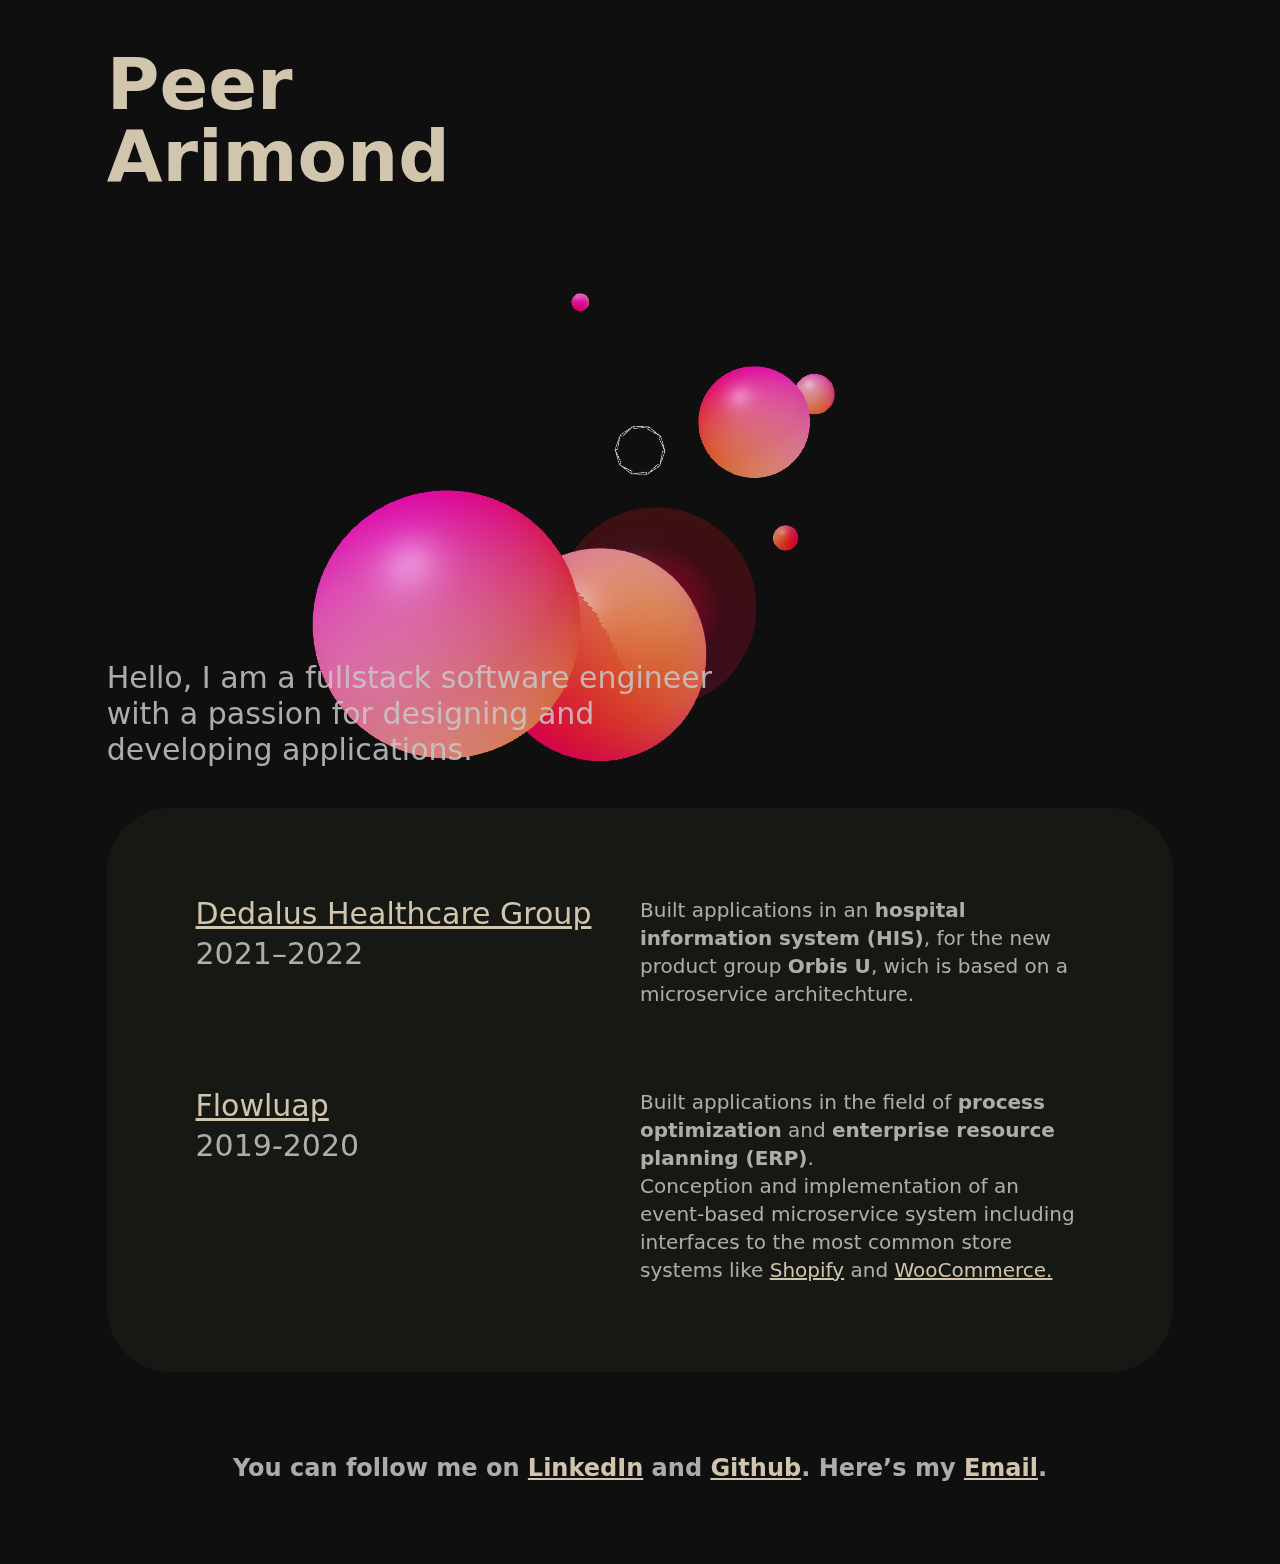
==== commit 99107f8c: "Auto-generated commit [ci skip]" ====
--- a/index.html
+++ b/index.html
@@ -7,6 +7,6 @@
 <style>*,:before,:after{box-sizing:border-box;border-width:0;border-style:solid;border-color:currentColor}:before,:after{--tw-content:""}html{line-height:1.5;-webkit-text-size-adjust:100%;tab-size:4;font-family:ui-sans-serif,system-ui,-apple-system,BlinkMacSystemFont,Segoe UI,Roboto,Helvetica Neue,Arial,Noto Sans,sans-serif,"Apple Color Emoji","Segoe UI Emoji",Segoe UI Symbol,"Noto Color Emoji";font-feature-settings:normal}body{margin:0;line-height:inherit}:root{--color-primary:209 197 173;--color-secondary:200, 200, 200;--color-tertiary:88 25% 11%}*,:before,:after{--tw-border-spacing-x:0;--tw-border-spacing-y:0;--tw-translate-x:0;--tw-translate-y:0;--tw-rotate:0;--tw-skew-x:0;--tw-skew-y:0;--tw-scale-x:1;--tw-scale-y:1;--tw-pan-x: ;--tw-pan-y: ;--tw-pinch-zoom: ;--tw-scroll-snap-strictness:proximity;--tw-ordinal: ;--tw-slashed-zero: ;--tw-numeric-figure: ;--tw-numeric-spacing: ;--tw-numeric-fraction: ;--tw-ring-inset: ;--tw-ring-offset-width:0px;--tw-ring-offset-color:#fff;--tw-ring-color:rgb(59 130 246 / .5);--tw-ring-offset-shadow:0 0 #0000;--tw-ring-shadow:0 0 #0000;--tw-shadow:0 0 #0000;--tw-shadow-colored:0 0 #0000;--tw-blur: ;--tw-brightness: ;--tw-contrast: ;--tw-grayscale: ;--tw-hue-rotate: ;--tw-invert: ;--tw-saturate: ;--tw-sepia: ;--tw-drop-shadow: ;--tw-backdrop-blur: ;--tw-backdrop-brightness: ;--tw-backdrop-contrast: ;--tw-backdrop-grayscale: ;--tw-backdrop-hue-rotate: ;--tw-backdrop-invert: ;--tw-backdrop-opacity: ;--tw-backdrop-saturate: ;--tw-backdrop-sepia: }*{padding:0;margin:0;box-sizing:border-box}html,body{overflow-x:hidden}html{background:rgb(15,15,16);z-index:-20}</style><link rel="stylesheet" href="styles.1fde1b5b58115235.css" media="print" onload="this.media='all'"><noscript><link rel="stylesheet" href="styles.1fde1b5b58115235.css"></noscript></head>
 <body>
   <app-root></app-root>
-<script src="runtime.67fefa9fb21a4ef0.js" type="module"></script><script src="polyfills.e3939da79e770c83.js" type="module"></script><script src="main.9aa99cb462520a16.js" type="module"></script>
+<script src="runtime.67fefa9fb21a4ef0.js" type="module"></script><script src="polyfills.e3939da79e770c83.js" type="module"></script><script src="main.fb1e5d4af759089c.js" type="module"></script>
 
 </body></html>